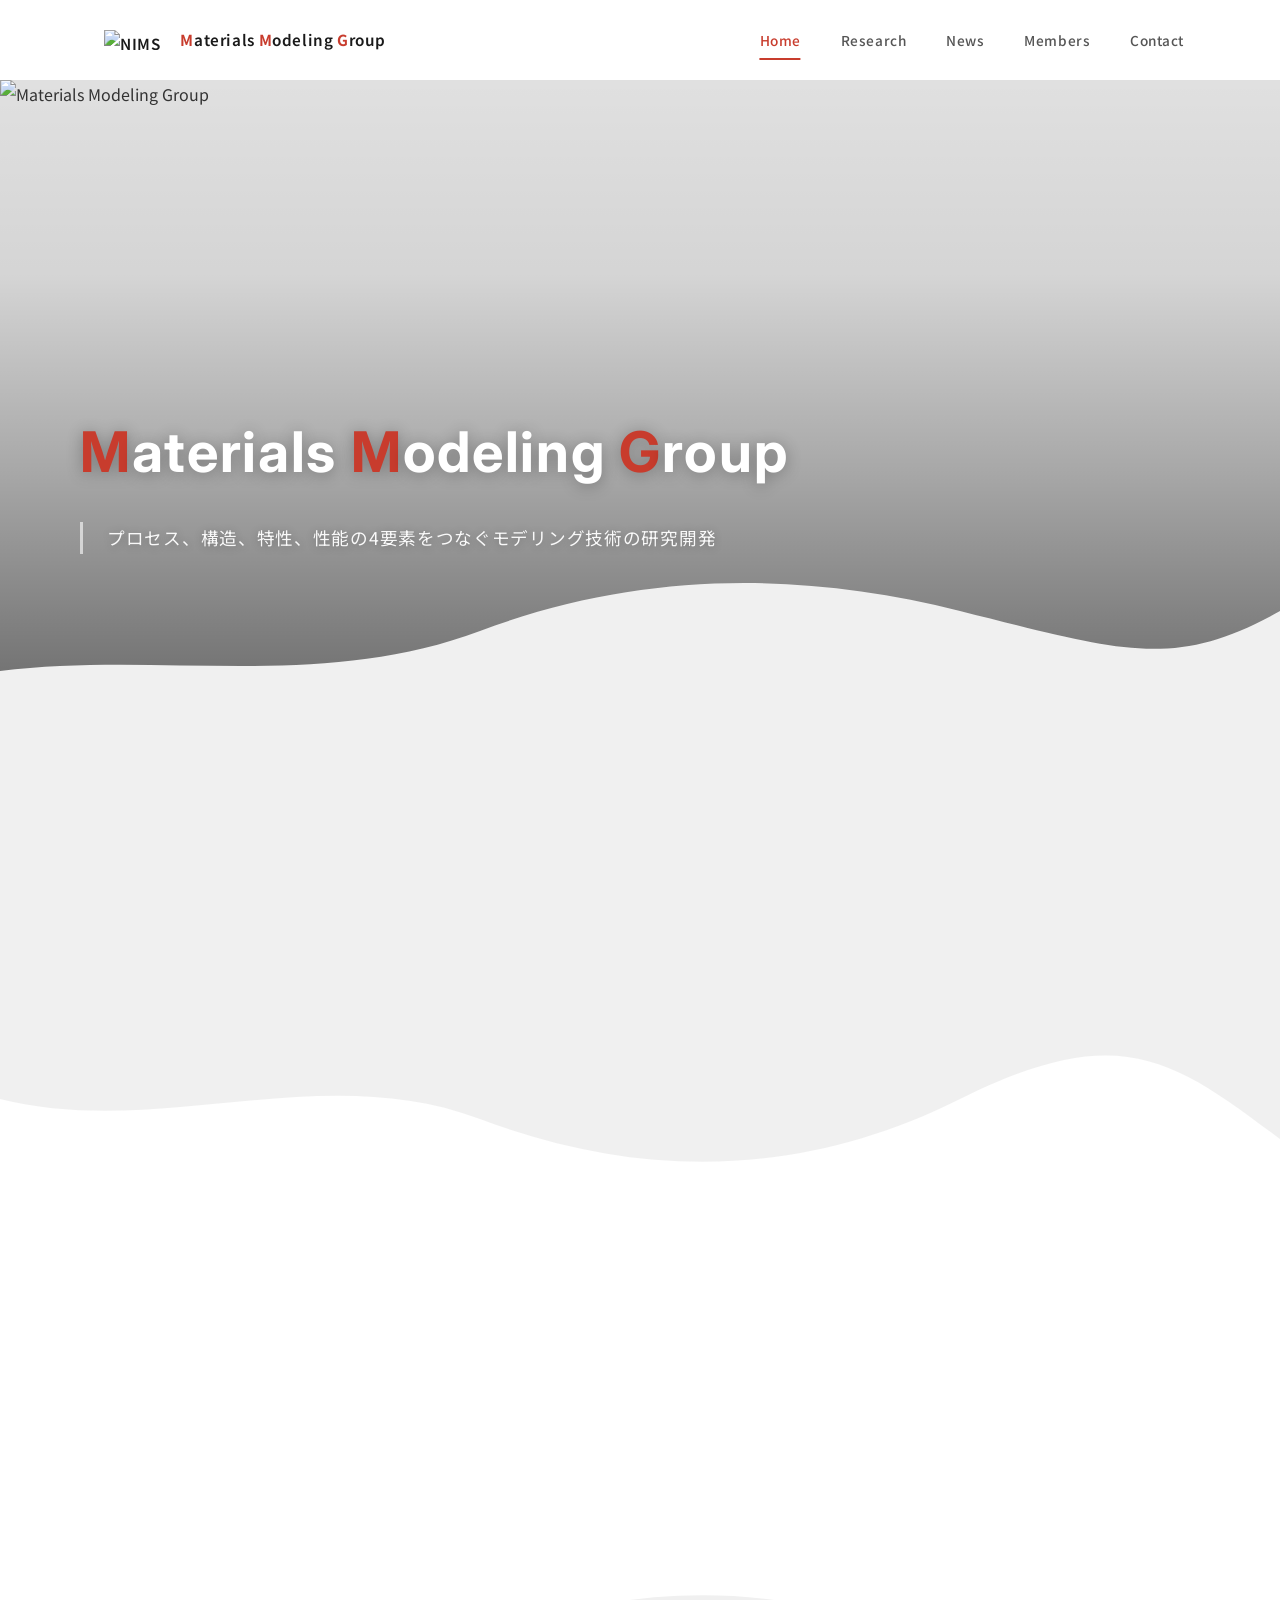
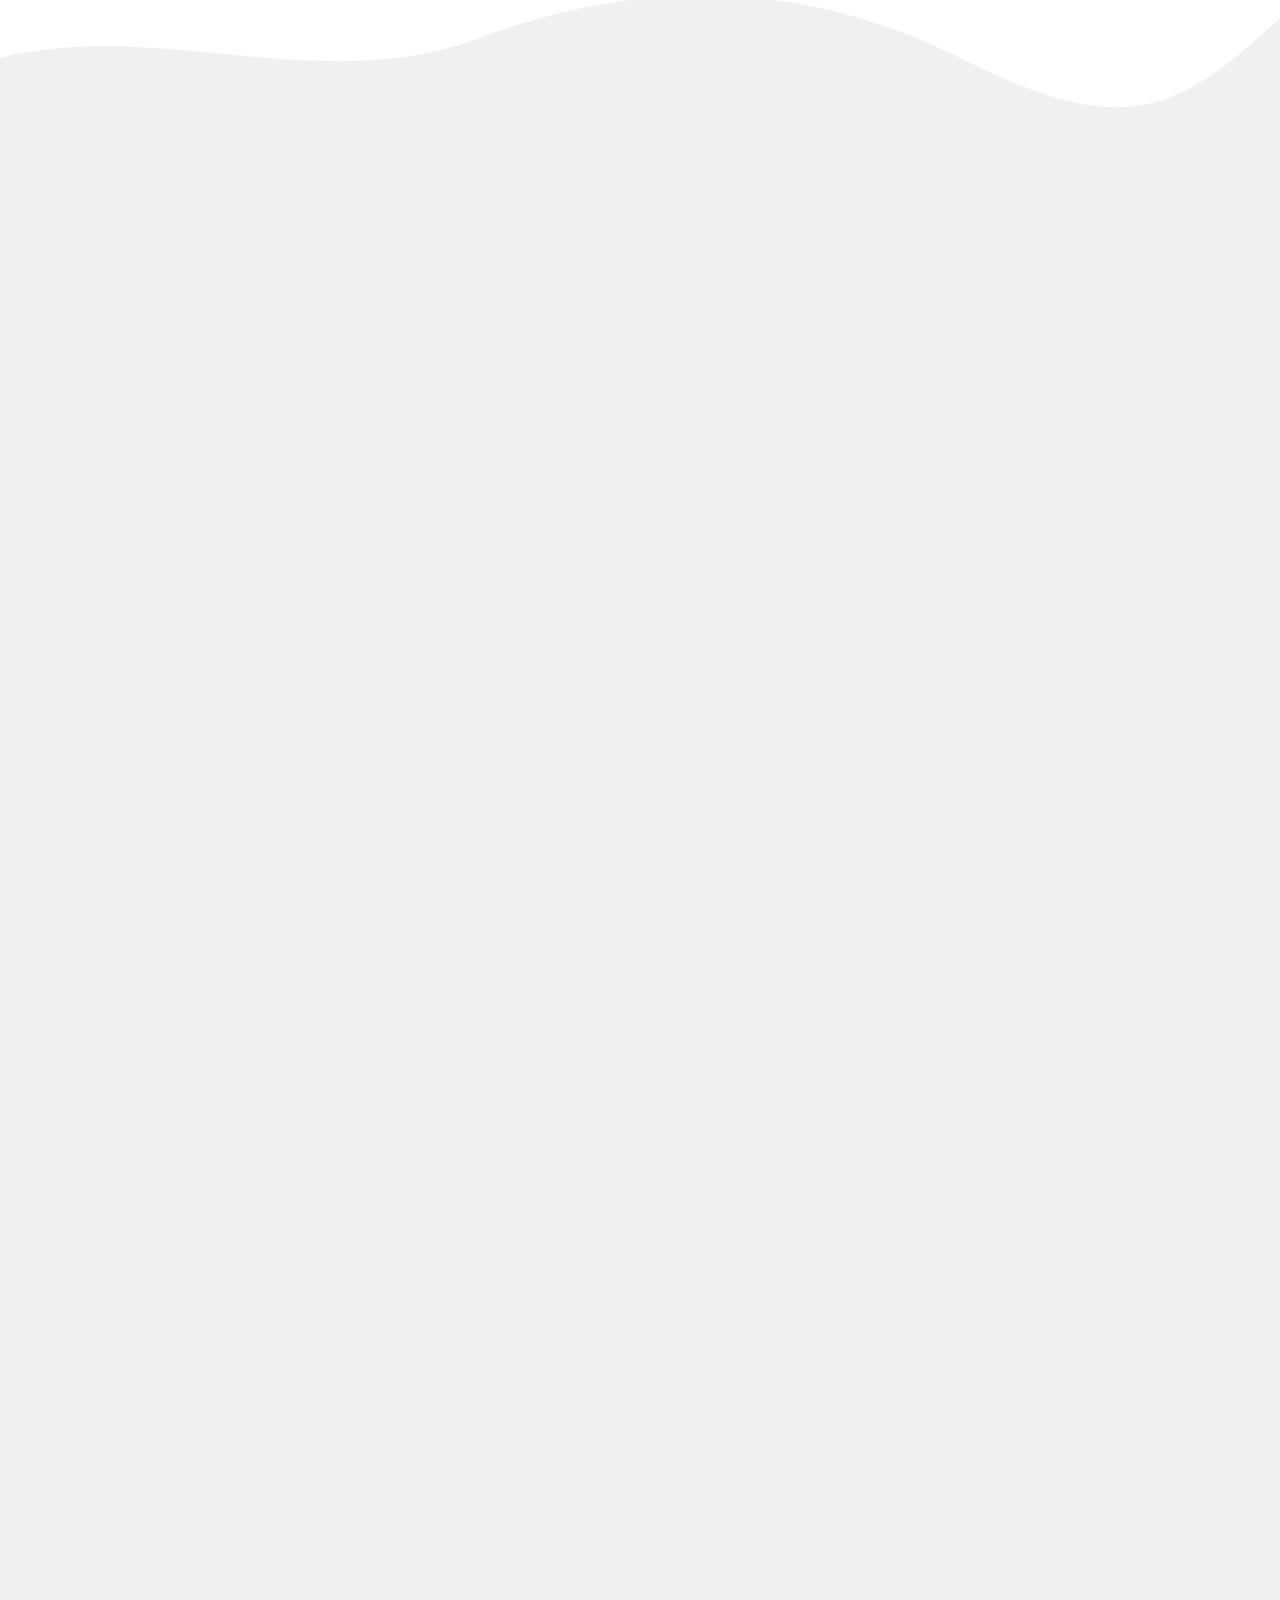
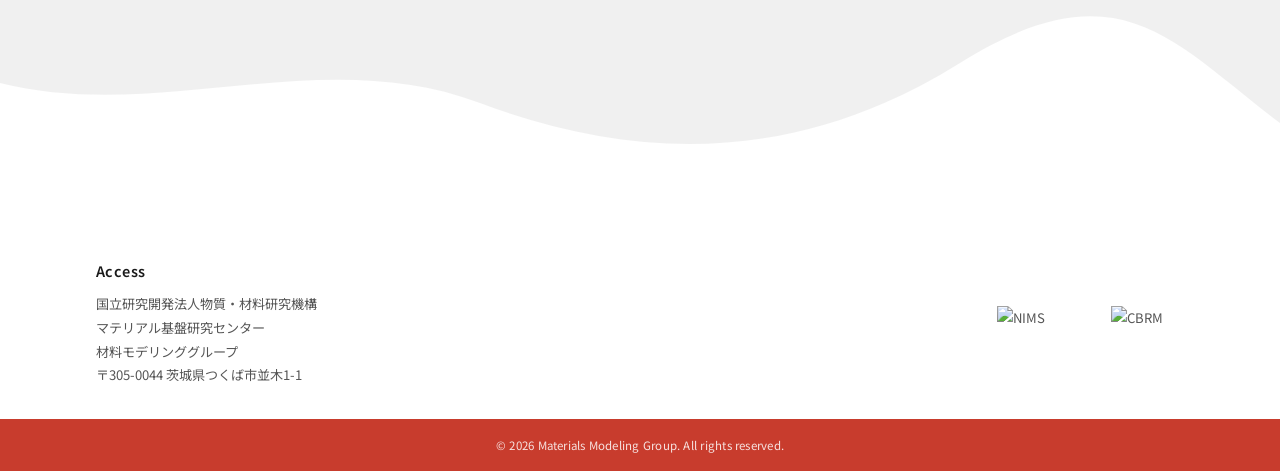
==== index.html @ 115c40fd "Researchページ追加、Membersページ再構成、デザイン改修 - research.html: TOPページの紹介文を掲載したResearchページを新規作成 - 全ページのナビゲーションにR" ====
<!DOCTYPE html>
<html lang="ja">
<head>
  <meta charset="UTF-8">
  <meta name="viewport" content="width=device-width, initial-scale=1.0">
  <title>Materials Modeling Group</title>
  <link rel="stylesheet" href="css/style.css">
</head>
<body>
  <header class="navbar">
    <div class="navbar-inner">
      <a href="index.html" class="navbar-brand">
        <img src="images/logo_nims_ja_en.png" alt="NIMS">
        <span class="navbar-brand-text"><span>M</span>aterials <span>M</span>odeling <span>G</span>roup</span>
      </a>
      <nav class="nav-links">
        <a href="index.html" class="active">Home</a>
        <a href="research.html">Research</a>
        <a href="news.html">News</a>
        <a href="members.html">Members</a>
        <a href="contact.html">Contact</a>
      </nav>
      <button class="hamburger" aria-label="Menu">
        <span></span>
        <span></span>
        <span></span>
      </button>
    </div>
  </header>

  <section class="hero">
    <div class="hero-image">
      <img src="images/mmg_top.jpg" alt="Materials Modeling Group">
      <div class="hero-overlay">
        <h1 class="hero-title"><span class="accent">M</span>aterials <span class="accent">M</span>odeling <span class="accent">G</span>roup</h1>
        <div class="hero-catchphrase">
          <p>プロセス、構造、特性、性能の4要素をつなぐモデリング技術の研究開発</p>
        </div>
      </div>
    </div>
    <div class="wave-divider wave-alt">
      <svg viewBox="0 0 1440 220" preserveAspectRatio="none" xmlns="http://www.w3.org/2000/svg">
        <path d="M0,160 C180,140 360,180 540,120 S900,60 1080,100 S1320,160 1440,100 L1440,220 L0,220 Z"/>
      </svg>
    </div>
  </section>

  <section class="section section-alt">
    <div class="container">
      <div class="intro-section fade-in-up">
        <div class="intro-text">
          <p>私たち材料モデリンググループでは、材料工学の4要素をつなぐモデリング技術を研究します。モデリング技術によって、実験を計算に置き換え、プロセスから構造、特性を経て、性能を予測する順問題の解析を高速化していきます。そして、順方向の解析手法を確立できれば、AIによる最適化アルゴリズムと組み合わせて、ほしい性能から最適な材料・プロセスをデザインする逆問題を解くことができるようになります。</p>
          <p>このような計算機上での材料設計は、「マテリアルズインテグレーション」というコンセプトで提案され、内閣府SIP「革新的構造材料」・「マテリアル革命」においてMIntというシステムに具現化しています。我々は、マテリアルズインテグレーションのコンセプトを基盤として、さまざまな材料課題において、モデリングによる順問題の解析、逆問題による新しい材料・プロセスの提案を行っていきます。</p>
        </div>
      </div>
    </div>
    <div class="wave-divider-bottom">
      <svg viewBox="0 0 1440 220" preserveAspectRatio="none" xmlns="http://www.w3.org/2000/svg">
        <path d="M0,80 C180,120 360,40 540,100 S900,160 1080,80 S1320,40 1440,120 L1440,220 L0,220 Z" fill="#fff"/>
      </svg>
    </div>
  </section>

  <section class="section section-white">
    <div class="container">
      <div class="section-header fade-in-up">
        <h2>News</h2>
        <a href="news.html" class="more-link">View All →</a>
      </div>
      <div class="news-timeline fade-in-up">
        <div class="news-timeline-item">
          <span class="date">2025-08-05</span>
          <span class="news-title">日本経済新聞に桂ゆかり主任研究員の研究が掲載されました</span>
        </div>
        <div class="news-timeline-item">
          <span class="date">2025-08-01</span>
          <span class="news-title">グループホームページをリニューアルしました</span>
        </div>
        <div class="news-timeline-item">
          <span class="date">2025-04-25</span>
          <span class="news-title">渡邊育夢主幹研究員がScience Direct「Most prolific reviewers」に選出</span>
        </div>
      </div>
    </div>
    <div class="wave-divider-bottom">
      <svg viewBox="0 0 1440 220" preserveAspectRatio="none" xmlns="http://www.w3.org/2000/svg">
        <path d="M0,120 C180,80 360,160 540,100 S900,40 1080,120 S1320,180 1440,80 L1440,220 L0,220 Z" fill="#f0f0f0"/>
      </svg>
    </div>
  </section>

  <section class="section section-alt">
    <div class="container">
      <div class="section-header fade-in-up">
        <h2>Researchers</h2>
        <a href="members.html" class="more-link">View All →</a>
      </div>
      <div class="top-member-leader fade-in-up">
        <div class="top-member-card">
          <img class="top-member-photo" src="images/出村雅彦.jpg" alt="出村 雅彦">
          <div class="top-member-body">
            <h3 class="top-member-name">出村 雅彦</h3>
            <p class="top-member-title">Group Leader</p>
            <p class="top-member-email"><a href="mailto:DEMURA.Masahiko@nims.go.jp">DEMURA.Masahiko@nims.go.jp</a></p>
            <p class="top-member-research">マテリアルズインテグレーションによる材料研究DX</p>
            <a href="https://samurai.nims.go.jp/profiles/demura_masahiko" class="personal-page-btn" target="_blank">SAMURAI</a>
          </div>
        </div>
      </div>
      <div class="top-member-grid fade-in-up">
        <div class="top-member-card">
          <img class="top-member-photo" src="images/石井真史.jpg" alt="石井 真史">
          <div class="top-member-body">
            <h3 class="top-member-name">石井 真史</h3>
            <p class="top-member-title">Chief Researcher</p>
            <p class="top-member-email"><a href="mailto:ISHII.Masashi@nims.go.jp">ISHII.Masashi@nims.go.jp</a></p>
            <p class="top-member-research">材料知識基盤の構築</p>
            <a href="https://samurai.nims.go.jp/profiles/ishii_masashi" class="personal-page-btn" target="_blank">SAMURAI</a>
          </div>
        </div>
        <div class="top-member-card">
          <img class="top-member-photo" src="images/戸田佳明.jpg" alt="戸田 佳明">
          <div class="top-member-body">
            <h3 class="top-member-name">戸田 佳明</h3>
            <p class="top-member-title">Principal Researcher</p>
            <p class="top-member-email"><a href="mailto:TODA.Yoshiaki@nims.go.jp">TODA.Yoshiaki@nims.go.jp</a></p>
            <p class="top-member-research">超臨界地熱発電用耐熱材料の評価と開発</p>
            <a href="https://samurai.nims.go.jp/profiles/toda_yoshiaki" class="personal-page-btn" target="_blank">SAMURAI</a>
          </div>
        </div>
        <div class="top-member-card">
          <img class="top-member-photo" src="images/渡邊育夢.jpg" alt="渡邊 育夢">
          <div class="top-member-body">
            <h3 class="top-member-name">渡邊 育夢</h3>
            <p class="top-member-title">Principal Researcher</p>
            <p class="top-member-email"><a href="mailto:WATANABE.Ikumu@nims.go.jp">WATANABE.Ikumu@nims.go.jp</a></p>
            <p class="top-member-research">計算機を活用した材料研究・開発</p>
            <a href="https://samurai.nims.go.jp/profiles/watanabe_ikumu" class="personal-page-btn" target="_blank">SAMURAI</a>
          </div>
        </div>
      </div>
      <div class="top-member-grid fade-in-up">
        <div class="top-member-card">
          <img class="top-member-photo" src="images/伊藤海太.jpg" alt="伊藤 海太">
          <div class="top-member-body">
            <h3 class="top-member-name">伊藤 海太</h3>
            <p class="top-member-title">Senior Researcher</p>
            <p class="top-member-email"><a href="mailto:ITO.Kaita@nims.go.jp">ITO.Kaita@nims.go.jp</a></p>
            <p class="top-member-research">AE法による材料製造加工のインプロセスモニタリング</p>
            <a href="https://samurai.nims.go.jp/profiles/ito_kaita" class="personal-page-btn" target="_blank">SAMURAI</a>
          </div>
        </div>
        <div class="top-member-card">
          <img class="top-member-photo" src="images/桂ゆかり.jpg" alt="桂 ゆかり">
          <div class="top-member-body">
            <h3 class="top-member-name">桂 ゆかり</h3>
            <p class="top-member-title">Senior Researcher</p>
            <p class="top-member-email"><a href="mailto:KATSURA.Yukari@nims.go.jp">KATSURA.Yukari@nims.go.jp</a></p>
            <p class="top-member-research">大規模データベースStarrydataで材料科学の世界を俯瞰</p>
            <div class="top-member-buttons">
              <a href="https://samurai.nims.go.jp/profiles/katsura_yukari" class="personal-page-btn" target="_blank">SAMURAI</a>
              <a href="#" class="personal-page-btn" target="_blank">Personal Page</a>
            </div>
          </div>
        </div>
        <div class="top-member-card">
          <img class="top-member-photo" src="images/柿沼洋.jpg" alt="柿沼 洋">
          <div class="top-member-body">
            <h3 class="top-member-name">柿沼 洋</h3>
            <p class="top-member-title">Invited Researcher</p>
            <p class="top-member-email"><a href="mailto:KAKINUMA.Hiroshi@nims.go.jp">KAKINUMA.Hiroshi@nims.go.jp</a></p>
            <p class="top-member-research"></p>
            <a href="https://samurai.nims.go.jp/profiles/kakinuma_hiroshi" class="personal-page-btn" target="_blank">SAMURAI</a>
          </div>
        </div>
      </div>
    </div>
    <div class="wave-divider-bottom">
      <svg viewBox="0 0 1440 220" preserveAspectRatio="none" xmlns="http://www.w3.org/2000/svg">
        <path d="M0,100 C180,140 360,60 540,120 S900,180 1080,80 S1320,60 1440,140 L1440,220 L0,220 Z" fill="#fff"/>
      </svg>
    </div>
  </section>

  <footer class="footer">
    <div class="footer-inner">
      <div class="footer-content">
        <div class="footer-access">
          <p class="footer-access-title">Access</p>
          <p>国立研究開発法人物質・材料研究機構</p>
          <p>マテリアル基盤研究センター</p>
          <p>材料モデリンググループ</p>
          <p>〒305-0044 茨城県つくば市並木1-1</p>
        </div>
        <div class="footer-logos">
          <img src="images/logo_nims_ja_en.png" alt="NIMS">
          <img src="images/cbrm_logo.png" alt="CBRM">
        </div>
      </div>
    </div>
    <div class="footer-bottom">
      <p class="footer-copy">&copy; 2026 Materials Modeling Group. All rights reserved.</p>
    </div>
  </footer>

  <script src="js/main.js"></script>
</body>
</html>
---- css/style.css ----
/* ========================================
   Materials Modeling Group
   Black / White / Gray / Vermillion / Dark Yellow-Green
   ======================================== */

/* Google Fonts */
@import url('https://fonts.googleapis.com/css2?family=Inter:wght@300;400;500;600;700&family=Noto+Sans+JP:wght@300;400;500;600;700&display=swap');

/* Reset & Base */
* {
  box-sizing: border-box;
  margin: 0;
  padding: 0;
}

html {
  font-size: 16px;
  scroll-behavior: smooth;
  background-color: #e8e8e8;
}

body {
  font-family: 'Noto Sans JP', 'Inter', sans-serif;
  line-height: 1.8;
  color: #333;
  background-color: #fff;
  min-height: 100vh;
  font-weight: 400;
  max-width: 1600px;
  margin: 0 auto;
  box-shadow: 0 0 20px rgba(0,0,0,0.08);
}

a {
  color: #c83c2d;
  text-decoration: none;
  transition: color 0.3s ease;
}

a:hover {
  color: #a02e22;
}

ul {
  list-style: none;
}

img {
  max-width: 100%;
  height: auto;
}

/* ========================================
   Top Navbar
   ======================================== */
.navbar {
  position: fixed;
  top: 0;
  left: 50%;
  transform: translateX(-50%);
  width: 100%;
  max-width: 1600px;
  z-index: 1000;
  background-color: #fff;
  transition: box-shadow 0.4s ease;
  height: 80px;
}

.navbar.scrolled {
  box-shadow: 0 2px 16px rgba(0, 0, 0, 0.1);
}

.navbar-inner {
  width: 85%;
  max-width: 1200px;
  margin: 0 auto;
  display: flex;
  align-items: center;
  justify-content: space-between;
  height: 100%;
}

.navbar-brand {
  display: flex;
  align-items: center;
  gap: 0.75rem;
  text-decoration: none;
  color: #1a1a1a;
  font-weight: 600;
  font-size: 0.95rem;
  letter-spacing: 0.04em;
}

.navbar-brand:hover {
  color: #1a1a1a;
}

.navbar-brand img {
  height: 36px;
  width: auto;
  /* NIMS logo guideline: 保護エリア = 短辺(height) x 20% = 7.2px min */
  padding: 8px;
}

.navbar-brand-text span {
  color: #c83c2d;
  font-weight: 700;
}

.nav-links {
  display: flex;
  align-items: center;
  gap: 2.5rem;
}

.nav-links a {
  color: #555;
  text-decoration: none;
  font-size: 0.85rem;
  font-weight: 500;
  padding: 0.5rem 0;
  position: relative;
  transition: color 0.3s ease;
  letter-spacing: 0.04em;
}

.nav-links a::after {
  content: '';
  position: absolute;
  bottom: 0;
  left: 50%;
  transform: translateX(-50%);
  width: 0;
  height: 2px;
  background-color: #c83c2d;
  transition: width 0.3s ease;
}

.nav-links a:hover {
  color: #c83c2d;
  text-decoration: none;
}

.nav-links a:hover::after {
  width: 100%;
}

.nav-links a.active {
  color: #c83c2d;
}

.nav-links a.active::after {
  width: 100%;
}

/* Hamburger Menu */
.hamburger {
  display: none;
  flex-direction: column;
  justify-content: center;
  gap: 6px;
  width: 28px;
  height: 28px;
  cursor: pointer;
  background: none;
  border: none;
  padding: 0;
  z-index: 1001;
}

.hamburger span {
  display: block;
  width: 100%;
  height: 1.5px;
  background-color: #1a1a1a;
  transition: all 0.3s ease;
}

.hamburger.active span:nth-child(1) {
  transform: translateY(7.5px) rotate(45deg);
}

.hamburger.active span:nth-child(2) {
  opacity: 0;
}

.hamburger.active span:nth-child(3) {
  transform: translateY(-7.5px) rotate(-45deg);
}

/* ========================================
   Hero Section
   ======================================== */
.hero {
  width: 100%;
  margin-top: 80px;
  position: relative;
}

.hero-image {
  width: 100%;
  position: relative;
  height: 75vh;
  max-height: 650px;
  min-height: 420px;
  background-color: #e0e0e0;
  overflow: hidden;
}

.hero-image > img {
  width: 100%;
  height: 100%;
  object-fit: cover;
  display: block;
}

.hero-overlay {
  position: absolute;
  top: 0;
  left: 0;
  right: 0;
  bottom: 0;
  display: flex;
  flex-direction: column;
  justify-content: flex-end;
  background: linear-gradient(
    to top,
    rgba(0, 0, 0, 0.55) 0%,
    rgba(0, 0, 0, 0.25) 40%,
    rgba(0, 0, 0, 0.05) 70%,
    transparent 100%
  );
  pointer-events: none;
  padding: 4rem 5rem 11rem;
}

.hero-title {
  color: #fff;
  font-family: 'Inter', 'Noto Sans JP', sans-serif;
  font-size: 3.5rem;
  font-weight: 700;
  letter-spacing: 0.03em;
  text-shadow: 0 2px 16px rgba(0, 0, 0, 0.3);
  margin-bottom: 1.25rem;
}

.hero-title .accent {
  color: #c83c2d;
}

.hero-catchphrase {
  border-left: 3px solid rgba(255, 255, 255, 0.6);
  padding-left: 1.5rem;
}

.hero-catchphrase p {
  color: rgba(255, 255, 255, 0.95);
  font-size: 1.1rem;
  font-weight: 400;
  text-shadow: 0 1px 8px rgba(0, 0, 0, 0.25);
  line-height: 1.8;
  letter-spacing: 0.04em;
}

/* Hero wave — overlaps onto the hero */
.hero .wave-divider {
  position: absolute;
  bottom: -1px;
  left: 0;
  right: 0;
  z-index: 2;
  line-height: 0;
}

/* ========================================
   Container
   ======================================== */
.container {
  width: 90%;
  max-width: 1300px;
  margin: 0 auto;
}

/* ========================================
   Sections
   ======================================== */
.section {
  padding: 1.5rem 0 14rem;
  position: relative;
  overflow: hidden;
}

.section-alt {
  background-color: #f0f0f0;
}

.section-accent {
  background-color: #c83c2d;
}

.section-accent .section-header h2 {
  color: #fff;
}

.section-accent .section-header h2::after {
  background-color: #fff;
}

.section-accent .more-link {
  color: rgba(255,255,255,0.85);
}

.section-accent .more-link:hover {
  color: #fff;
}

.section-white {
  background-color: #fff;
}

.section-header {
  display: flex;
  justify-content: space-between;
  align-items: flex-end;
  margin-bottom: 2.5rem;
}

.section-header h2 {
  color: #1a1a1a;
  font-size: 1.6rem;
  font-weight: 600;
  position: relative;
  padding-bottom: 0.75rem;
  letter-spacing: 0.03em;
}

.section-header h2::after {
  content: '';
  position: absolute;
  bottom: 0;
  left: 0;
  width: 32px;
  height: 3px;
  background-color: #c83c2d;
}

.more-link {
  color: #c83c2d;
  font-size: 0.85rem;
  font-weight: 500;
  transition: opacity 0.3s ease;
  display: inline-flex;
  align-items: center;
  gap: 0.3rem;
  letter-spacing: 0.02em;
}

.more-link:hover {
  opacity: 0.7;
}

/* ========================================
   Wave Dividers — large dramatic curves
   ======================================== */
.wave-divider {
  position: relative;
  width: 100%;
  overflow: hidden;
  line-height: 0;
  background-color: transparent;
}

.wave-divider svg {
  display: block;
  width: 100%;
  height: 220px;
}

.wave-divider.wave-alt svg path {
  fill: #f0f0f0;
}

.wave-divider.wave-white svg path {
  fill: #fff;
}

/* Section bottom waves */
.section .wave-divider-bottom {
  position: absolute;
  bottom: -1px;
  left: 0;
  right: 0;
  z-index: 2;
  line-height: 0;
}

.section .wave-divider-bottom svg {
  display: block;
  width: 100%;
  height: 220px;
}

/* Footer top wave */
.footer-wave {
  position: relative;
  width: 100%;
  overflow: hidden;
  line-height: 0;
  margin-bottom: -1px;
  background-color: #fff;
}

.footer-wave svg {
  display: block;
  width: 100%;
  height: 220px;
}

.footer-wave svg path {
  fill: #c83c2d;
}

/* ========================================
   Intro Section
   ======================================== */
.intro-section {
  max-width: min(860px, 100%);
  margin: 0 auto;
}

.intro-keywords {
  display: grid;
  grid-template-columns: repeat(4, 1fr);
  gap: 1.25rem;
  margin-bottom: 3rem;
}

.keyword-card {
  background-color: #fff;
  border-radius: 4px;
  padding: 2rem 1rem;
  text-align: center;
  box-shadow: 0 2px 12px rgba(0, 0, 0, 0.06);
  transition: transform 0.4s ease, box-shadow 0.4s ease;
  border: 1px solid #e0e0e0;
}

.section-alt .keyword-card {
  background-color: #fff;
}

.section-white .keyword-card {
  background-color: #f0f0f0;
  border-color: transparent;
}

.keyword-card:hover {
  transform: translateY(-6px);
  box-shadow: 0 12px 32px rgba(0, 0, 0, 0.1);
}

.keyword-icon {
  font-size: 1.75rem;
  margin-bottom: 0.75rem;
  display: block;
  color: #4a7a2e;
}

.keyword-card h3 {
  font-size: 0.9rem;
  font-weight: 600;
  color: #1a1a1a;
  letter-spacing: 0.04em;
}

.intro-text {
  line-height: 2;
  text-align: left;
}

.intro-text p {
  margin-bottom: 1.5rem;
  color: #555;
  font-size: 0.92rem;
}

.intro-text p:last-child {
  margin-bottom: 0;
}

/* ========================================
   News - Timeline Style
   ======================================== */
.news-timeline {
  padding-left: 0.5rem;
}

.news-timeline-item {
  display: flex;
  align-items: flex-start;
  gap: 1.5rem;
  padding: 1rem 0;
  border-bottom: 1px solid #ddd;
  position: relative;
  padding-left: 1.5rem;
  transition: background-color 0.3s ease;
}

.news-timeline-item::before {
  content: '';
  position: absolute;
  left: 0;
  top: 50%;
  transform: translateY(-50%);
  width: 6px;
  height: 6px;
  background-color: #c83c2d;
  border-radius: 50%;
}

.news-timeline-item:last-child {
  border-bottom: none;
}

.news-timeline-item:hover {
  background-color: #f5f5f5;
}

.news-timeline-item .date {
  color: #999;
  font-size: 0.82rem;
  min-width: 100px;
  font-weight: 400;
}

.news-timeline-item .news-title {
  color: #333;
  font-size: 0.92rem;
  line-height: 1.7;
}

.news-timeline-item:hover .news-title {
  color: #c83c2d;
}

/* ========================================
   Top Page Members - square photos, cards
   ======================================== */
.top-member-leader {
  display: grid;
  grid-template-columns: repeat(3, 1fr);
  gap: 2rem;
  margin-bottom: 2rem;
}

.top-member-grid {
  display: grid;
  grid-template-columns: repeat(3, 1fr);
  gap: 2rem;
  margin-bottom: 2rem;
}

.top-member-grid:last-child {
  margin-bottom: 0;
}

.top-member-card {
  background-color: #fff;
  border-radius: 4px;
  box-shadow: 0 2px 12px rgba(0, 0, 0, 0.06);
  overflow: hidden;
  transition: transform 0.4s ease, box-shadow 0.4s ease;
  display: flex;
  flex-direction: column;
  align-items: center;
  padding: 2.5rem 1.5rem 1.5rem;
  text-align: center;
  border: 1px solid #e0e0e0;
}

.section-alt .top-member-card {
  background-color: #fff;
}

.top-member-card:hover {
  transform: translateY(-6px);
  box-shadow: 0 16px 40px rgba(0, 0, 0, 0.1);
}

.top-member-photo {
  width: 120px;
  height: 160px;
  border-radius: 4px;
  object-fit: cover;
  object-position: top;
  display: block;
  border: 2px solid #e0e0e0;
  margin-bottom: 1.25rem;
  transition: border-color 0.4s ease;
}

.top-member-card:hover .top-member-photo {
  border-color: #4a7a2e;
}

.top-member-body {
  display: flex;
  flex-direction: column;
  align-items: center;
  flex: 1;
  width: 100%;
}

.top-member-name {
  font-size: 1rem;
  font-weight: 600;
  color: #1a1a1a;
  margin-bottom: 0.25rem;
}

.top-member-title {
  font-size: 0.75rem;
  color: #999;
  margin-bottom: 0.5rem;
  font-weight: 400;
  letter-spacing: 0.03em;
}

.top-member-email {
  font-size: 0.72rem;
  color: #888;
  margin-bottom: 0.5rem;
}

.top-member-research {
  font-size: 0.82rem;
  color: #555;
  line-height: 1.6;
  margin-bottom: 0.75rem;
  flex: 1;
}

.top-member-buttons {
  display: flex;
  gap: 0.5rem;
  justify-content: center;
}

.personal-page-btn {
  display: inline-block;
  background-color: transparent;
  color: #4a7a2e;
  padding: 0.35rem 1.2rem;
  border-radius: 2px;
  font-size: 0.75rem;
  font-weight: 500;
  text-decoration: none;
  transition: all 0.3s ease;
  border: 1px solid #4a7a2e;
}

.personal-page-btn:hover {
  background-color: #4a7a2e;
  color: #fff;
  text-decoration: none;
}

/* ========================================
   Page Header (subpages)
   ======================================== */
.page-header {
  padding-top: calc(80px + 3.5rem);
  padding-bottom: 2.5rem;
}

.page-header h1 {
  color: #1a1a1a;
  font-size: 1.8rem;
  font-weight: 600;
  margin-bottom: 0.5rem;
  position: relative;
  padding-bottom: 0.75rem;
  letter-spacing: 0.03em;
}

.page-header h1::after {
  content: '';
  position: absolute;
  bottom: 0;
  left: 0;
  width: 40px;
  height: 3px;
  background-color: #c83c2d;
}

.page-header p {
  color: #888;
  font-size: 0.9rem;
  margin-top: 0.75rem;
  font-weight: 400;
}

/* ========================================
   News List (news.html)
   ======================================== */
.news-list {
  display: flex;
  flex-direction: column;
  gap: 1.25rem;
}

.news-card {
  background-color: #fff;
  border-radius: 4px;
  box-shadow: 0 2px 12px rgba(0, 0, 0, 0.06);
  padding: 1.75rem 2rem;
  transition: transform 0.3s ease, box-shadow 0.3s ease;
  border: 1px solid #e0e0e0;
}

.news-card:hover {
  transform: translateY(-3px);
  box-shadow: 0 12px 32px rgba(0, 0, 0, 0.1);
}

.news-header {
  display: flex;
  justify-content: space-between;
  align-items: center;
  margin-bottom: 0.5rem;
}

.news-card h2 {
  color: #1a1a1a;
  font-size: 1.05rem;
  font-weight: 600;
  margin: 0.5rem 0;
  line-height: 1.6;
}

.category {
  display: inline-block;
  background-color: #c83c2d;
  color: white;
  padding: 0.2rem 0.85rem;
  border-radius: 2px;
  font-size: 0.7rem;
  font-weight: 500;
  letter-spacing: 0.03em;
}

.date {
  color: #999;
  font-size: 0.82rem;
  font-weight: 400;
}

.preview {
  color: #666;
  font-size: 0.88rem;
  line-height: 1.7;
  margin-top: 0.5rem;
}

/* ========================================
   Members Page (members.html)
   ======================================== */
.member-section {
  margin-bottom: 3rem;
}

.member-section-title {
  color: #1a1a1a;
  font-size: 1.05rem;
  font-weight: 600;
  padding-bottom: 0.6rem;
  border-bottom: 1px solid #ddd;
  margin-bottom: 1.5rem;
  position: relative;
  letter-spacing: 0.03em;
}

.member-section-title::before {
  content: '';
  position: absolute;
  bottom: -1px;
  left: 0;
  width: 28px;
  height: 3px;
  background-color: #c83c2d;
}

.member-list {
  display: flex;
  flex-direction: column;
  gap: 1.5rem;
}

.member-entry {
  display: flex;
  gap: 2rem;
  padding: 1.75rem;
  background-color: #fff;
  border-radius: 4px;
  box-shadow: 0 2px 12px rgba(0, 0, 0, 0.04);
  transition: box-shadow 0.4s ease;
  border: 1px solid #e0e0e0;
}

.member-entry:hover {
  box-shadow: 0 8px 28px rgba(0, 0, 0, 0.08);
}

.member-photo {
  width: 120px;
  height: 160px;
  object-fit: cover;
  object-position: top;
  border-radius: 4px;
  flex-shrink: 0;
  transition: transform 0.4s ease;
}

.member-entry:hover .member-photo {
  transform: scale(1.02);
}

.member-info {
  flex: 1;
}

.member-name {
  color: #1a1a1a;
  font-size: 1rem;
  font-weight: 600;
  margin-bottom: 0.3rem;
}

.member-info .email {
  color: #888;
  font-size: 0.85rem;
  margin-bottom: 0.5rem;
}

.member-info .samurai-btn {
  display: inline-block;
  background-color: transparent;
  color: #4a7a2e;
  padding: 0.3rem 1.2rem;
  border-radius: 2px;
  font-size: 0.75rem;
  font-weight: 500;
  text-decoration: none;
  margin-bottom: 0.75rem;
  margin-right: 0.5rem;
  transition: all 0.3s ease;
  border: 1px solid #4a7a2e;
}

.member-info .samurai-btn:hover {
  background-color: #4a7a2e;
  color: #fff;
  text-decoration: none;
}

.member-info .personal-page-btn {
  margin-bottom: 0.75rem;
}

.member-info .research-title {
  color: #333;
  font-size: 0.9rem;
  font-weight: 500;
  margin-bottom: 0.25rem;
}

.member-info .keywords {
  color: #999;
  font-size: 0.78rem;
  line-height: 1.6;
}

/* Compact Member Grid */
.compact-member-grid {
  display: grid;
  grid-template-columns: repeat(4, 1fr);
  gap: 1.5rem;
}

.compact-member-item {
  text-align: center;
  background-color: #fff;
  border-radius: 4px;
  padding: 1.75rem 1rem;
  box-shadow: 0 2px 12px rgba(0, 0, 0, 0.04);
  transition: transform 0.4s ease, box-shadow 0.4s ease;
  border: 1px solid #e0e0e0;
}

.compact-member-item:hover {
  transform: translateY(-5px);
  box-shadow: 0 12px 32px rgba(0, 0, 0, 0.1);
}

.compact-member-photo {
  width: 90px;
  height: 110px;
  border-radius: 4px;
  object-fit: cover;
  object-position: top;
  border: 2px solid #e0e0e0;
  display: block;
  margin: 0 auto 0.75rem;
  transition: border-color 0.4s ease;
}

.compact-member-item:hover .compact-member-photo {
  border-color: #4a7a2e;
}

.compact-member-name {
  font-size: 0.85rem;
  font-weight: 600;
  color: #1a1a1a;
  line-height: 1.4;
}

.compact-member-name span {
  font-size: 0.75rem;
  font-weight: 400;
  color: #999;
}

.inline-title-grid {
  display: grid;
  grid-template-columns: repeat(4, 1fr);
  gap: 1.5rem;
}

.inline-title-span2 {
  grid-column: span 2;
}

.member-grid-2col {
  display: grid;
  grid-template-columns: repeat(2, 1fr);
  gap: 1.5rem;
}

.member-title-label {
  font-size: 0.78rem;
  color: #999;
  font-weight: 400;
  letter-spacing: 0.03em;
  margin-bottom: 0.4rem;
}

.member-subsection-title {
  font-size: 0.95rem;
  font-weight: 600;
  color: #1a1a1a;
  margin-top: 2rem;
  margin-bottom: 0.75rem;
  padding-left: 0.5rem;
  border-left: 3px solid #c83c2d;
}

.member-bullet-list {
  list-style: disc;
  padding-left: 1.5rem;
  margin-top: 0.75rem;
  line-height: 2.2;
  color: #555;
  font-size: 0.88rem;
}

/* ========================================
   Members2 - Researcher Block
   ======================================== */
.researcher-block {
  margin-bottom: 3.5rem;
  border-left: 3px solid #c83c2d;
  padding-left: 1.5rem;
}

.researcher-lead {
  display: flex;
  gap: 1.5rem;
  margin-bottom: 0.75rem;
}

.researcher-lead-photo {
  width: 120px;
  height: 155px;
  object-fit: cover;
  object-position: top;
  border-radius: 4px;
  border: 2px solid #e0e0e0;
  flex-shrink: 0;
  transition: border-color 0.4s ease;
}

.researcher-block:hover .researcher-lead-photo {
  border-color: #4a7a2e;
}

.researcher-lead-info {
  flex: 1;
}

.researcher-lead-name {
  font-size: 1.1rem;
  font-weight: 600;
  color: #1a1a1a;
  margin-bottom: 0.15rem;
}

.researcher-lead-title {
  font-size: 0.82rem;
  color: #999;
  margin-bottom: 0.4rem;
  font-weight: 400;
  letter-spacing: 0.03em;
}

.researcher-lead-email {
  font-size: 0.85rem;
  color: #888;
  margin-bottom: 0.3rem;
}

.researcher-lead-info .samurai-btn {
  display: inline-block;
  background-color: transparent;
  color: #4a7a2e;
  padding: 0.3rem 1.2rem;
  border-radius: 2px;
  font-size: 0.75rem;
  font-weight: 500;
  text-decoration: none;
  margin-bottom: 0.75rem;
  margin-right: 0.5rem;
  transition: all 0.3s ease;
  border: 1px solid #4a7a2e;
}

.researcher-lead-info .samurai-btn:hover {
  background-color: #4a7a2e;
  color: #fff;
  text-decoration: none;
}

.researcher-lead-info .personal-page-btn {
  margin-bottom: 0.75rem;
}

.researcher-lead-research {
  font-size: 0.9rem;
  font-weight: 500;
  color: #333;
  margin-bottom: 0.15rem;
}

.researcher-lead-keywords {
  font-size: 0.78rem;
  color: #999;
  line-height: 1.6;
}

.team-members {
  display: grid;
  grid-template-columns: repeat(3, 1fr);
  gap: 1rem;
}

.team-member-entry {
  display: flex;
  gap: 0.75rem;
  align-items: center;
  padding: 0.5rem;
  border: 1px solid #e0e0e0;
  border-radius: 4px;
  transition: box-shadow 0.3s ease;
}

.team-member-entry:hover {
  box-shadow: 0 4px 16px rgba(0, 0, 0, 0.06);
}

.team-member-photo {
  width: 80px;
  height: 100px;
  object-fit: cover;
  object-position: top;
  border-radius: 4px;
  border: 1px solid #e0e0e0;
  flex-shrink: 0;
}

.team-member-info {
  flex: 1;
}

.team-member-name {
  font-size: 0.9rem;
  font-weight: 600;
  color: #1a1a1a;
  line-height: 1.4;
}

.team-member-name span {
  font-weight: 400;
  color: #999;
}

.team-member-title {
  font-size: 0.78rem;
  color: #999;
  margin-top: 0.1rem;
}

/* ========================================
   Research Page
   ======================================== */
.research-intro {
  max-width: min(860px, 100%);
  margin: 0 auto;
  line-height: 2;
}

.research-intro p {
  margin-bottom: 1.5rem;
  color: #555;
  font-size: 0.92rem;
}

.research-intro p:last-child {
  margin-bottom: 0;
}

/* ========================================
   Contact Form
   ======================================== */
.contact-form {
  max-width: 600px;
  margin: 0 auto;
}

.form-card {
  background-color: #fff;
  padding: 2.5rem;
  border-radius: 4px;
  box-shadow: 0 2px 12px rgba(0, 0, 0, 0.06);
  border: 1px solid #e0e0e0;
}

.form-group {
  margin-bottom: 1.5rem;
}

.form-group label {
  display: block;
  margin-bottom: 0.5rem;
  color: #1a1a1a;
  font-weight: 500;
  font-size: 0.85rem;
  letter-spacing: 0.02em;
}

.form-group input,
.form-group textarea {
  width: 100%;
  padding: 0.85rem 1rem;
  border: 1px solid #ccc;
  border-radius: 2px;
  font-size: 0.92rem;
  font-family: inherit;
  transition: border-color 0.3s ease, box-shadow 0.3s ease;
  background-color: #fafafa;
}

.form-group input:focus,
.form-group textarea:focus {
  outline: none;
  border-color: #4a7a2e;
  box-shadow: 0 0 0 3px rgba(74, 122, 46, 0.12);
  background-color: #fff;
}

.form-group textarea {
  resize: vertical;
  min-height: 140px;
}

.form-group input.error,
.form-group textarea.error {
  border-color: #c83c2d;
}

.error-message {
  color: #c83c2d;
  font-size: 0.78rem;
  margin-top: 0.5rem;
}

.btn-primary {
  width: 100%;
  padding: 0.9rem;
  background-color: #c83c2d;
  color: white;
  border: none;
  border-radius: 2px;
  font-size: 0.95rem;
  font-weight: 600;
  cursor: pointer;
  transition: background-color 0.3s ease, transform 0.2s ease;
  font-family: inherit;
  letter-spacing: 0.04em;
}

.btn-primary:hover {
  background-color: #a02e22;
  transform: translateY(-1px);
}

.btn-primary:active {
  transform: translateY(0);
}

.success-message {
  text-align: center;
  padding: 3rem 2rem;
}

.success-message h2 {
  color: #4a7a2e;
  margin-bottom: 1rem;
  font-size: 1.2rem;
}

.success-message p {
  color: #888;
  margin-bottom: 2rem;
}

/* ========================================
   Modal
   ======================================== */
.modal-overlay {
  position: fixed;
  top: 0;
  left: 0;
  right: 0;
  bottom: 0;
  background-color: rgba(0, 0, 0, 0.5);
  display: flex;
  justify-content: center;
  align-items: center;
  z-index: 2000;
  padding: 1rem;
}

.modal {
  background-color: white;
  padding: 2.5rem;
  border-radius: 4px;
  max-width: 600px;
  width: 100%;
  max-height: 80vh;
  overflow-y: auto;
  position: relative;
  box-shadow: 0 24px 64px rgba(0, 0, 0, 0.2);
}

.modal-close {
  position: absolute;
  top: 1rem;
  right: 1rem;
  background: none;
  border: none;
  font-size: 1.5rem;
  cursor: pointer;
  color: #999;
  transition: color 0.3s ease;
}

.modal-close:hover {
  color: #1a1a1a;
}

.modal h2 {
  color: #1a1a1a;
  margin: 1rem 0;
}

.modal .content {
  color: #555;
  line-height: 1.8;
}

.hidden {
  display: none !important;
}

/* ========================================
   Footer - dark black
   ======================================== */
.footer {
  background-color: #fff;
  color: #555;
  padding: 3.5rem 0 0;
  font-size: 0.82rem;
}

.footer-inner {
  width: 85%;
  max-width: 1100px;
  margin: 0 auto;
}

.footer-content {
  display: flex;
  justify-content: space-between;
  align-items: flex-end;
  margin-bottom: 2rem;
}

.footer-access {
  color: #555;
  line-height: 1.8;
}

.footer-access-title {
  font-size: 0.9rem;
  font-weight: 600;
  color: #1a1a1a;
  margin-bottom: 0.5rem;
  letter-spacing: 0.03em;
}

.footer-logos {
  display: flex;
  gap: 1.5rem;
  align-items: flex-end;
}

.footer-logos img {
  height: 102px;
  width: auto;
  transition: opacity 0.3s ease;
  /* NIMS logo guideline: 保護エリア = 短辺(height) x 20% = 21px min */
  padding: 21px;
}

.footer-logos img:hover {
  opacity: 1;
}

.footer-bottom {
  background-color: #c83c2d;
  margin-top: 2rem;
  padding: 1rem 0;
}

.footer-copy {
  text-align: center;
  font-size: 0.72rem;
  color: rgba(255,255,255,0.85);
  letter-spacing: 0.02em;
}

/* ========================================
   Scroll Animation
   ======================================== */
.fade-in-up {
  opacity: 0;
  transform: translateY(24px);
  transition: opacity 0.7s ease-out, transform 0.7s ease-out;
}

.fade-in-up.visible {
  opacity: 1;
  transform: translateY(0);
}

/* ========================================
   Responsive Design
   ======================================== */
@media (max-width: 1024px) {
  .top-member-grid {
    grid-template-columns: repeat(2, 1fr);
  }

  .intro-keywords {
    grid-template-columns: repeat(2, 1fr);
  }
}

@media (max-width: 768px) {
  /* Navbar mobile */
  .nav-links {
    display: none;
    position: fixed;
    top: 80px;
    left: 0;
    right: 0;
    background-color: #fff;
    flex-direction: column;
    padding: 1.5rem 2.5rem 2rem;
    gap: 0;
    box-shadow: 0 8px 24px rgba(0, 0, 0, 0.1);
  }

  .nav-links.open {
    display: flex;
  }

  .nav-links a {
    padding: 1rem 0;
    border-bottom: 1px solid #eee;
    font-size: 0.95rem;
  }

  .nav-links a::after {
    display: none;
  }

  .nav-links a:last-child {
    border-bottom: none;
  }

  .hamburger {
    display: flex;
  }

  /* Hero */
  .hero {
    margin-top: 80px;
  }

  .hero-image {
    height: 50vh;
    min-height: 300px;
  }

  .hero-overlay {
    padding: 2rem 2rem 7rem;
  }

  .hero-title {
    font-size: 2.25rem;
  }

  .hero-catchphrase p {
    font-size: 0.92rem;
  }

  /* Sections */
  .section {
    padding: 1rem 0 9rem;
  }

  /* Waves — smaller on tablet */
  .wave-divider svg,
  .section .wave-divider-bottom svg,
  .footer-wave svg {
    height: 120px;
  }

  .container {
    width: 90%;
  }

  /* Members */
  .top-member-grid {
    grid-template-columns: repeat(2, 1fr);
    gap: 1.25rem;
  }

  .member-entry {
    flex-direction: column;
    align-items: center;
    text-align: center;
    gap: 1rem;
  }

  .member-photo {
    width: 110px;
    height: 220px;
  }

  .member-grid-2col {
    grid-template-columns: 1fr;
  }

  .compact-member-grid {
    grid-template-columns: repeat(2, 1fr);
  }

  .inline-title-grid {
    grid-template-columns: 1fr;
    gap: 0.5rem;
  }

  .inline-title-span2 {
    grid-column: span 1;
  }

  /* News */
  .news-timeline-item {
    flex-direction: column;
    gap: 0.25rem;
  }

  .news-timeline-item .date {
    min-width: auto;
  }

  /* Footer */
  .footer-content {
    flex-direction: column;
    align-items: flex-start;
    gap: 2rem;
  }

  /* Page header */
  .page-header {
    padding-top: calc(80px + 2rem);
  }

  /* Section header */
  .section-header {
    flex-direction: column;
    gap: 0.75rem;
    align-items: flex-start;
  }
}

@media (max-width: 480px) {
  .hero-title {
    font-size: 1.75rem;
  }

  .hero-catchphrase p {
    font-size: 0.85rem;
  }

  .hero-overlay {
    padding: 1.5rem 1.5rem 5rem;
  }

  .top-member-grid {
    grid-template-columns: 1fr;
  }

  .intro-keywords {
    grid-template-columns: repeat(2, 1fr);
    gap: 0.75rem;
  }

  .compact-member-grid {
    grid-template-columns: repeat(2, 1fr);
  }

  /* Waves — smaller on mobile */
  .wave-divider svg,
  .section .wave-divider-bottom svg,
  .footer-wave svg {
    height: 70px;
  }

  .form-card {
    padding: 1.5rem;
  }

  .navbar-brand-text {
    font-size: 0.82rem;
  }

  .navbar-inner {
    padding: 0 1.25rem;
  }
}
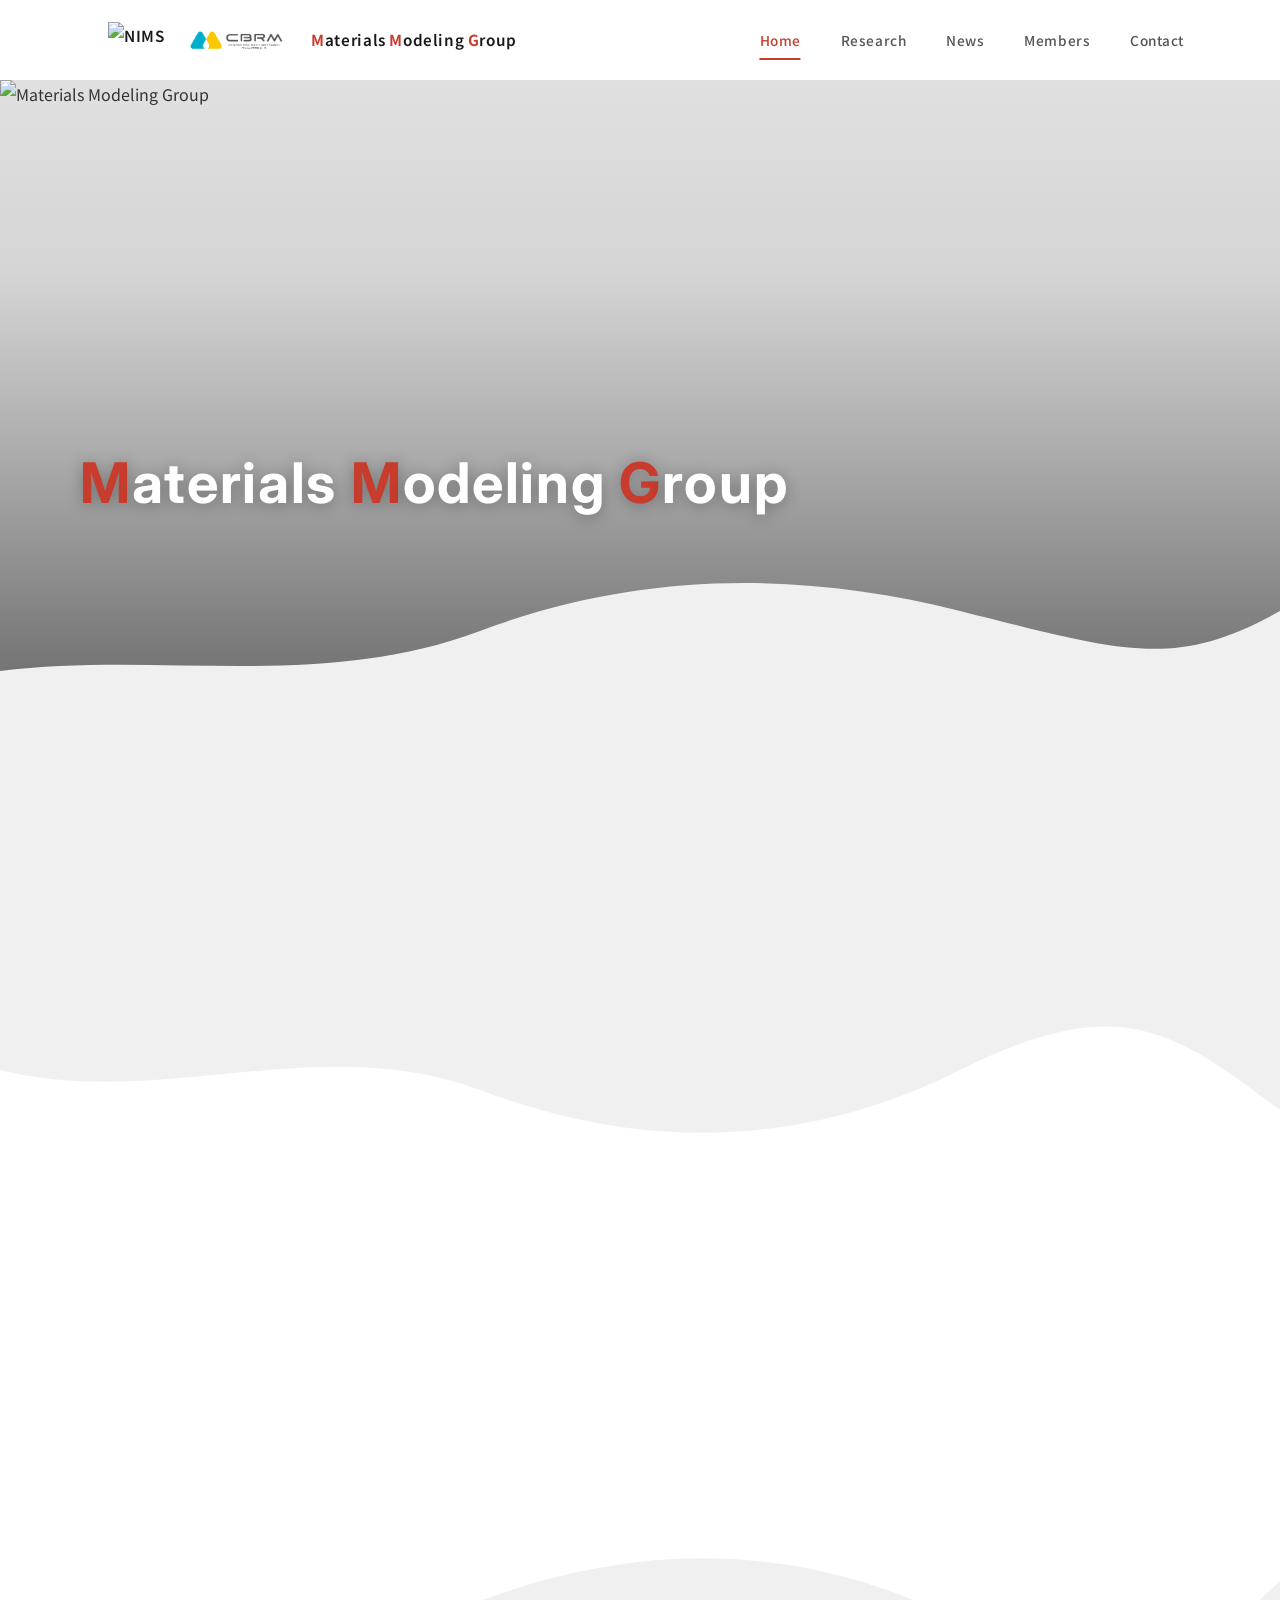
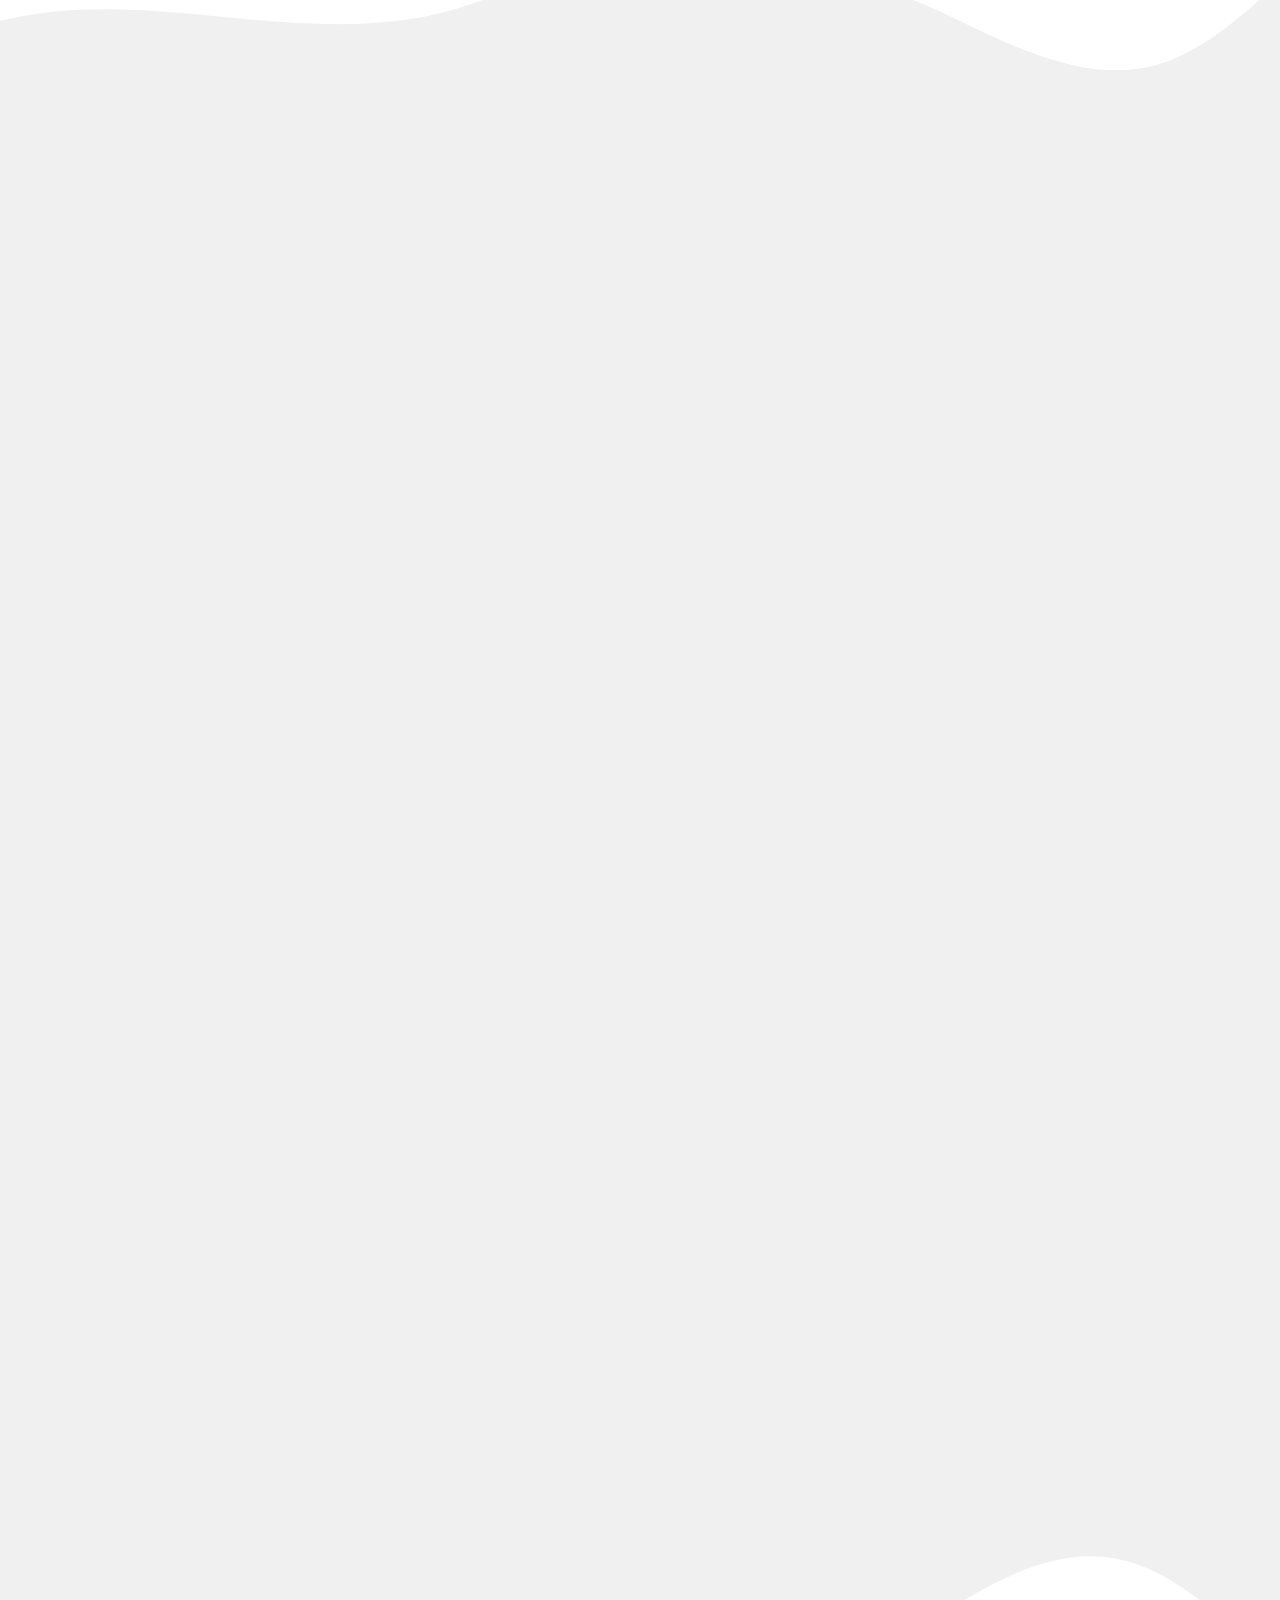
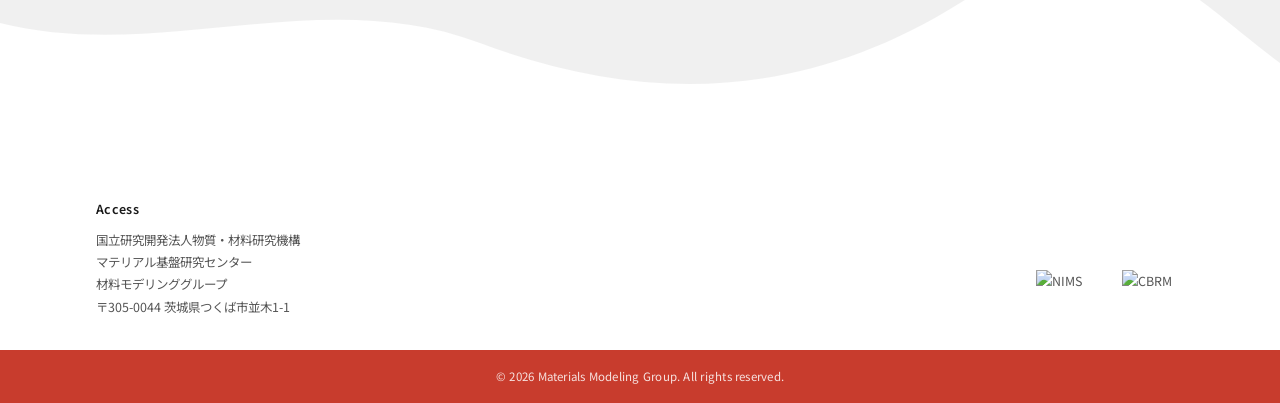
==== commit 3a410145: "ナビバーCBRMロゴをcbrm_logo_yokoに変更、サイズ調整 Co-Authored-By: Claude Opus 4.6 <noreply@anthropic.com>" ====
--- a/index.html
+++ b/index.html
@@ -10,7 +10,10 @@
   <header class="navbar">
     <div class="navbar-inner">
       <a href="index.html" class="navbar-brand">
-        <img src="images/logo_nims_ja_en.png" alt="NIMS">
+        <div class="navbar-logos">
+          <img src="images/logo_nims_ja_en.png" alt="NIMS">
+          <img src="images/cbrm_logo_yoko.png" alt="CBRM">
+        </div>
         <span class="navbar-brand-text"><span>M</span>aterials <span>M</span>odeling <span>G</span>roup</span>
       </a>
       <nav class="nav-links">
@@ -33,9 +36,6 @@
       <img src="images/mmg_top.jpg" alt="Materials Modeling Group">
       <div class="hero-overlay">
         <h1 class="hero-title"><span class="accent">M</span>aterials <span class="accent">M</span>odeling <span class="accent">G</span>roup</h1>
-        <div class="hero-catchphrase">
-          <p>プロセス、構造、特性、性能の4要素をつなぐモデリング技術の研究開発</p>
-        </div>
       </div>
     </div>
     <div class="wave-divider wave-alt">
@@ -48,6 +48,7 @@
   <section class="section section-alt">
     <div class="container">
       <div class="intro-section fade-in-up">
+        <h2 class="intro-heading">プロセス、構造、特性、性能の4要素をつなぐモデリング技術の研究開発</h2>
         <div class="intro-text">
           <p>私たち材料モデリンググループでは、材料工学の4要素をつなぐモデリング技術を研究します。モデリング技術によって、実験を計算に置き換え、プロセスから構造、特性を経て、性能を予測する順問題の解析を高速化していきます。そして、順方向の解析手法を確立できれば、AIによる最適化アルゴリズムと組み合わせて、ほしい性能から最適な材料・プロセスをデザインする逆問題を解くことができるようになります。</p>
           <p>このような計算機上での材料設計は、「マテリアルズインテグレーション」というコンセプトで提案され、内閣府SIP「革新的構造材料」・「マテリアル革命」においてMIntというシステムに具現化しています。我々は、マテリアルズインテグレーションのコンセプトを基盤として、さまざまな材料課題において、モデリングによる順問題の解析、逆問題による新しい材料・プロセスの提案を行っていきます。</p>
@@ -95,7 +96,8 @@
         <h2>Researchers</h2>
         <a href="members.html" class="more-link">View All →</a>
       </div>
-      <div class="top-member-leader fade-in-up">
+      <div class="top-member-wrapper fade-in-up">
+      <div class="top-member-leader">
         <div class="top-member-card">
           <img class="top-member-photo" src="images/出村雅彦.jpg" alt="出村 雅彦">
           <div class="top-member-body">
@@ -107,7 +109,7 @@
           </div>
         </div>
       </div>
-      <div class="top-member-grid fade-in-up">
+      <div class="top-member-grid">
         <div class="top-member-card">
           <img class="top-member-photo" src="images/石井真史.jpg" alt="石井 真史">
           <div class="top-member-body">
@@ -139,7 +141,7 @@
           </div>
         </div>
       </div>
-      <div class="top-member-grid fade-in-up">
+      <div class="top-member-grid">
         <div class="top-member-card">
           <img class="top-member-photo" src="images/伊藤海太.jpg" alt="伊藤 海太">
           <div class="top-member-body">
@@ -173,6 +175,7 @@
             <a href="https://samurai.nims.go.jp/profiles/kakinuma_hiroshi" class="personal-page-btn" target="_blank">SAMURAI</a>
           </div>
         </div>
+      </div>
       </div>
     </div>
     <div class="wave-divider-bottom">
--- a/css/style.css
+++ b/css/style.css
@@ -17,6 +17,10 @@
   font-size: 16px;
   scroll-behavior: smooth;
   background-color: #e8e8e8;
+  overflow-x: hidden;
+  -webkit-text-size-adjust: 100%;
+  -moz-text-size-adjust: 100%;
+  text-size-adjust: 100%;
 }
 
 body {
@@ -29,6 +33,7 @@
   max-width: 1600px;
   margin: 0 auto;
   box-shadow: 0 0 20px rgba(0,0,0,0.08);
+  overflow-x: hidden;
 }
 
 a {
@@ -95,10 +100,21 @@
   color: #1a1a1a;
 }
 
-.navbar-brand img {
-  height: 36px;
+.navbar-logos {
+  display: flex;
+  align-items: center;
+  gap: 0;
+}
+
+.navbar-logos img {
+  height: 60px;
   width: auto;
-  /* NIMS logo guideline: 保護エリア = 短辺(height) x 20% = 7.2px min */
+  /* NIMS logo guideline: 保護エリア = 短辺(height) x 20% = 12px min */
+  padding: 12px;
+}
+
+.navbar-logos img:last-child {
+  height: 45px;
   padding: 8px;
 }
 
@@ -473,6 +489,14 @@
   letter-spacing: 0.04em;
 }
 
+.intro-heading {
+  font-size: 1.15rem;
+  font-weight: 700;
+  color: #1a1a1a;
+  margin-bottom: 1.5rem;
+  line-height: 1.8;
+}
+
 .intro-text {
   line-height: 2;
   text-align: left;
@@ -481,7 +505,7 @@
 .intro-text p {
   margin-bottom: 1.5rem;
   color: #555;
-  font-size: 0.92rem;
+  font-size: 0.78rem;
 }
 
 .intro-text p:last-child {
@@ -528,14 +552,14 @@
 
 .news-timeline-item .date {
   color: #999;
-  font-size: 0.82rem;
+  font-size: 0.78rem;
   min-width: 100px;
   font-weight: 400;
 }
 
 .news-timeline-item .news-title {
   color: #333;
-  font-size: 0.92rem;
+  font-size: 0.78rem;
   line-height: 1.7;
 }
 
@@ -547,10 +571,13 @@
    Top Page Members - square photos, cards
    ======================================== */
 .top-member-leader {
-  display: grid;
-  grid-template-columns: repeat(3, 1fr);
-  gap: 2rem;
+  display: flex;
+  justify-content: center;
   margin-bottom: 2rem;
+}
+
+.top-member-leader .top-member-card {
+  width: calc(100% / 3 - 1.34rem);
 }
 
 .top-member-grid {
@@ -633,7 +660,7 @@
 }
 
 .top-member-research {
-  font-size: 0.82rem;
+  font-size: 0.78rem;
   color: #555;
   line-height: 1.6;
   margin-bottom: 0.75rem;
@@ -751,13 +778,13 @@
 
 .date {
   color: #999;
-  font-size: 0.82rem;
+  font-size: 0.78rem;
   font-weight: 400;
 }
 
 .preview {
   color: #666;
-  font-size: 0.88rem;
+  font-size: 0.78rem;
   line-height: 1.7;
   margin-top: 0.5rem;
 }
@@ -838,7 +865,7 @@
 
 .member-info .email {
   color: #888;
-  font-size: 0.85rem;
+  font-size: 0.78rem;
   margin-bottom: 0.5rem;
 }
 
@@ -869,7 +896,7 @@
 
 .member-info .research-title {
   color: #333;
-  font-size: 0.9rem;
+  font-size: 0.78rem;
   font-weight: 500;
   margin-bottom: 0.25rem;
 }
@@ -971,7 +998,7 @@
   margin-top: 0.75rem;
   line-height: 2.2;
   color: #555;
-  font-size: 0.88rem;
+  font-size: 0.78rem;
 }
 
 /* ========================================
@@ -1016,7 +1043,7 @@
 }
 
 .researcher-lead-title {
-  font-size: 0.82rem;
+  font-size: 0.78rem;
   color: #999;
   margin-bottom: 0.4rem;
   font-weight: 400;
@@ -1024,7 +1051,7 @@
 }
 
 .researcher-lead-email {
-  font-size: 0.85rem;
+  font-size: 0.78rem;
   color: #888;
   margin-bottom: 0.3rem;
 }
@@ -1055,7 +1082,7 @@
 }
 
 .researcher-lead-research {
-  font-size: 0.9rem;
+  font-size: 0.78rem;
   font-weight: 500;
   color: #333;
   margin-bottom: 0.15rem;
@@ -1131,7 +1158,7 @@
 .research-intro p {
   margin-bottom: 1.5rem;
   color: #555;
-  font-size: 0.92rem;
+  font-size: 0.78rem;
 }
 
 .research-intro p:last-child {
@@ -1309,7 +1336,7 @@
   background-color: #fff;
   color: #555;
   padding: 3.5rem 0 0;
-  font-size: 0.82rem;
+  font-size: 0.78rem;
 }
 
 .footer-inner {
@@ -1331,7 +1358,7 @@
 }
 
 .footer-access-title {
-  font-size: 0.9rem;
+  font-size: 0.78rem;
   font-weight: 600;
   color: #1a1a1a;
   margin-bottom: 0.5rem;
@@ -1340,16 +1367,16 @@
 
 .footer-logos {
   display: flex;
-  gap: 1.5rem;
+  gap: 1rem;
   align-items: flex-end;
 }
 
 .footer-logos img {
-  height: 102px;
+  height: 60px;
   width: auto;
   transition: opacity 0.3s ease;
-  /* NIMS logo guideline: 保護エリア = 短辺(height) x 20% = 21px min */
-  padding: 21px;
+  /* NIMS logo guideline: 保護エリア = 短辺(height) x 20% = 12px min */
+  padding: 12px;
 }
 
 .footer-logos img:hover {
@@ -1388,11 +1415,15 @@
    ======================================== */
 @media (max-width: 1024px) {
   .top-member-grid {
-    grid-template-columns: repeat(2, 1fr);
+    grid-template-columns: repeat(3, 1fr);
   }
 
   .intro-keywords {
     grid-template-columns: repeat(2, 1fr);
+  }
+
+  .intro-text p {
+    font-size: 0.78rem;
   }
 }
 
@@ -1401,7 +1432,7 @@
   .nav-links {
     display: none;
     position: fixed;
-    top: 80px;
+    top: 86px;
     left: 0;
     right: 0;
     background-color: #fff;
@@ -1433,9 +1464,31 @@
     display: flex;
   }
 
+  /* Navbar — stack logos above group name on tablet */
+  .navbar {
+    height: auto;
+    padding: 0.5rem 0;
+  }
+
+  .navbar-brand {
+    flex-direction: column;
+    align-items: flex-start;
+    gap: 0.15rem;
+  }
+
+  .navbar-logos img {
+    height: 56px;
+    padding: 11px;
+  }
+
+  .navbar-logos img:last-child {
+    height: 42px;
+    padding: 8px;
+  }
+
   /* Hero */
   .hero {
-    margin-top: 80px;
+    margin-top: 86px;
   }
 
   .hero-image {
@@ -1471,26 +1524,66 @@
     width: 90%;
   }
 
+  .intro-text p {
+    font-size: 0.78rem;
+  }
+
   /* Members */
   .top-member-grid {
-    grid-template-columns: repeat(2, 1fr);
-    gap: 1.25rem;
+    grid-template-columns: repeat(3, 1fr);
+    gap: 0.75rem;
+  }
+
+  .member-grid-2col {
+    grid-template-columns: repeat(3, 1fr);
+    gap: 0.4rem;
   }
 
   .member-entry {
     flex-direction: column;
+    gap: 0.2rem;
+    padding: 0.3rem;
     align-items: center;
     text-align: center;
-    gap: 1rem;
   }
 
   .member-photo {
-    width: 110px;
-    height: 220px;
-  }
-
-  .member-grid-2col {
-    grid-template-columns: 1fr;
+    width: 50px;
+    height: 65px;
+  }
+
+  .member-name {
+    font-size: 0.55rem;
+    line-height: 1.2;
+    margin-bottom: 0;
+  }
+
+  .member-title-label {
+    font-size: 0.45rem;
+    margin-bottom: 0.1rem;
+  }
+
+  .member-info .email,
+  .member-info .research-title,
+  .member-info .keywords {
+    display: none;
+  }
+
+  .member-info .samurai-btn,
+  .member-info .personal-page-btn {
+    font-size: 0.45rem;
+    padding: 0.1rem 0.4rem;
+    margin-bottom: 0.1rem;
+    margin-right: 0.1rem;
+  }
+
+  .member-section {
+    margin-bottom: 1.5rem;
+  }
+
+  .member-section-title {
+    font-size: 0.8rem;
+    margin-bottom: 0.5rem;
   }
 
   .compact-member-grid {
@@ -1520,12 +1613,16 @@
   .footer-content {
     flex-direction: column;
     align-items: flex-start;
-    gap: 2rem;
+    gap: 1.5rem;
+  }
+
+  .footer-logos {
+    align-self: flex-end;
   }
 
   /* Page header */
   .page-header {
-    padding-top: calc(80px + 2rem);
+    padding-top: calc(86px + 2rem);
   }
 
   /* Section header */
@@ -1537,20 +1634,58 @@
 }
 
 @media (max-width: 480px) {
-  .hero-title {
-    font-size: 1.75rem;
-  }
-
-  .hero-catchphrase p {
-    font-size: 0.85rem;
-  }
-
-  .hero-overlay {
-    padding: 1.5rem 1.5rem 5rem;
-  }
-
   .top-member-grid {
-    grid-template-columns: 1fr;
+    grid-template-columns: repeat(3, 1fr);
+    gap: 0.3rem;
+  }
+
+  .top-member-leader {
+    margin-bottom: 0.3rem;
+  }
+
+  .top-member-leader .top-member-card {
+    width: calc(100% / 3 - 0.2rem);
+  }
+
+  .top-member-card {
+    padding: 0.5rem 0.3rem 0.4rem;
+  }
+
+  .top-member-photo {
+    width: 50px;
+    height: 65px;
+    margin-bottom: 0.3rem;
+  }
+
+  .top-member-name {
+    font-size: 0.6rem;
+    white-space: nowrap;
+    margin-bottom: 0.1rem;
+  }
+
+  .top-member-title {
+    font-size: 0.5rem;
+    margin-bottom: 0.15rem;
+  }
+
+  .top-member-email {
+    display: none;
+  }
+
+  .top-member-research {
+    font-size: 0.5rem;
+    line-height: 1.3;
+    margin-bottom: 0.2rem;
+  }
+
+  .personal-page-btn {
+    font-size: 0.45rem;
+    padding: 0.1rem 0.4rem;
+  }
+
+  .top-member-buttons {
+    flex-direction: column;
+    gap: 0.15rem;
   }
 
   .intro-keywords {
@@ -1560,6 +1695,10 @@
 
   .compact-member-grid {
     grid-template-columns: repeat(2, 1fr);
+  }
+
+  .intro-text p {
+    font-size: 0.78rem;
   }
 
   /* Waves — smaller on mobile */
@@ -1573,11 +1712,327 @@
     padding: 1.5rem;
   }
 
+  /* Navbar — stack logos above group name */
+  .navbar {
+    height: auto;
+    padding: 0.5rem 0;
+  }
+
+  .navbar-inner {
+    padding: 0 1rem;
+    width: 100%;
+  }
+
+  .navbar-brand {
+    flex-direction: column;
+    align-items: flex-start;
+    gap: 0.15rem;
+  }
+
+  .navbar-logos {
+    gap: 0;
+  }
+
+  .navbar-logos img {
+    height: 60px;
+    padding: 12px;
+  }
+
+  .navbar-logos img:last-child {
+    height: 45px;
+    padding: 8px;
+  }
+
   .navbar-brand-text {
+    font-size: 0.85rem;
+    margin-left: 12px;
+  }
+
+  .nav-links {
+    top: 90px;
+  }
+
+  .hero {
+    margin-top: 90px;
+  }
+
+  .hero-image {
+    height: auto;
+    min-height: 0;
+    max-height: none;
+  }
+
+  .hero-image > img {
+    object-fit: contain;
+    height: auto;
+  }
+
+  .hero-overlay {
+    padding: 1.5rem calc(1rem + 12px) 3rem;
+  }
+
+  .hero-title {
+    font-size: 1.5rem;
+  }
+
+  .intro-heading {
+    font-size: 0.85rem;
+  }
+
+  .page-header {
+    padding-top: calc(90px + 2rem);
+  }
+
+  .footer {
+    font-size: 0.78rem;
+    padding: 1.5rem 0 0;
+  }
+
+  .footer-access {
+    line-height: 1.4;
+  }
+
+  .footer-access-title {
+    font-size: 0.78rem;
+    margin-bottom: 0.2rem;
+  }
+
+  .footer-content {
+    margin-bottom: 1rem;
+  }
+
+  .footer-bottom {
+    margin-top: 1rem;
+    padding: 0.5rem 0;
+  }
+}
+
+/* Landscape phones (wide but short) */
+@media (max-height: 650px) and (orientation: landscape) {
+  .navbar {
+    height: auto;
+    padding: 0.3rem 0;
+  }
+
+  .navbar-inner {
+    padding: 0 0.75rem;
+    width: 100%;
+  }
+
+  .navbar-brand {
+    flex-direction: row;
+    align-items: center;
+    gap: 0.4rem;
+  }
+
+  .navbar-logos {
+    gap: 0;
+  }
+
+  .navbar-logos img {
+    height: 36px;
+    padding: 7px;
+  }
+
+  .navbar-logos img:last-child {
+    height: 28px;
+    padding: 5px;
+  }
+
+  .navbar-brand-text {
+    font-size: 0.65rem;
+    margin-left: 0;
+    line-height: 1.2;
+  }
+
+  .hamburger {
+    display: flex;
+  }
+
+  .nav-links {
+    display: none;
+    position: fixed;
+    top: 50px;
+    left: 0;
+    right: 0;
+    background-color: #fff;
+    flex-direction: column;
+    padding: 1rem 2rem;
+    gap: 0;
+    box-shadow: 0 8px 24px rgba(0, 0, 0, 0.1);
+  }
+
+  .nav-links.open {
+    display: flex;
+  }
+
+  .hero {
+    margin-top: 50px;
+  }
+
+  .hero-image {
+    height: auto;
+    min-height: 0;
+    max-height: none;
+  }
+
+  .hero-image > img {
+    object-fit: contain;
+    height: auto;
+  }
+
+  .hero-overlay {
+    padding: 1rem 5% 2rem;
+  }
+
+  .hero-title {
+    font-size: 1.5rem;
+  }
+
+  .section {
+    padding: 1rem 0 5rem;
+  }
+
+  .wave-divider svg,
+  .section .wave-divider-bottom svg {
+    height: 70px;
+  }
+
+  .top-member-wrapper {
+    display: grid;
+    grid-template-columns: repeat(4, 1fr);
+    gap: 0.5rem;
+  }
+
+  .top-member-leader,
+  .top-member-grid {
+    display: contents;
+  }
+
+  .top-member-leader .top-member-card {
+    width: auto;
+  }
+
+  .top-member-card {
+    padding: 0.75rem 0.4rem 0.5rem;
+  }
+
+  .top-member-photo {
+    width: 50px;
+    height: 65px;
+  }
+
+  .top-member-name {
+    font-size: 0.6rem;
+    white-space: nowrap;
+  }
+
+  .top-member-title {
+    font-size: 0.5rem;
+  }
+
+  .top-member-email {
+    display: none;
+  }
+
+  .top-member-research {
+    font-size: 0.5rem;
+    line-height: 1.3;
+  }
+
+  .personal-page-btn {
+    font-size: 0.5rem;
+    padding: 0.15rem 0.5rem;
+  }
+
+  .top-member-buttons {
+    flex-direction: column;
+    gap: 0.2rem;
+  }
+
+  .page-header {
+    padding-top: calc(50px + 1.5rem);
+  }
+
+  .section-header h2 {
+    font-size: 1rem;
+  }
+
+  .intro-heading {
     font-size: 0.82rem;
   }
 
-  .navbar-inner {
-    padding: 0 1.25rem;
-  }
-}
+  .intro-text p {
+    font-size: 0.78rem !important;
+  }
+
+  .news-timeline-item .news-title {
+    font-size: 0.78rem;
+  }
+
+  .member-grid-2col {
+    grid-template-columns: repeat(4, 1fr);
+    gap: 0.3rem;
+  }
+
+  .member-entry {
+    flex-direction: column;
+    gap: 0.2rem;
+    padding: 0.3rem;
+    align-items: center;
+    text-align: center;
+  }
+
+  .member-photo {
+    width: 40px;
+    height: 52px;
+  }
+
+  .member-name {
+    font-size: 0.5rem;
+    line-height: 1.2;
+    margin-bottom: 0;
+  }
+
+  .member-title-label {
+    font-size: 0.4rem;
+    margin-bottom: 0.1rem;
+  }
+
+  .member-info .email,
+  .member-info .research-title,
+  .member-info .keywords {
+    display: none;
+  }
+
+  .member-info .samurai-btn,
+  .member-info .personal-page-btn {
+    font-size: 0.4rem;
+    padding: 0.1rem 0.3rem;
+    margin-bottom: 0.1rem;
+    margin-right: 0.1rem;
+  }
+
+  .footer {
+    font-size: 0.78rem;
+    padding: 1.5rem 0 0;
+  }
+
+  .footer-access {
+    line-height: 1.4;
+  }
+
+  .footer-access-title {
+    font-size: 0.78rem;
+    margin-bottom: 0.2rem;
+  }
+
+  .footer-content {
+    margin-bottom: 1rem;
+  }
+
+  .footer-bottom {
+    margin-top: 1rem;
+    padding: 0.5rem 0;
+  }
+}
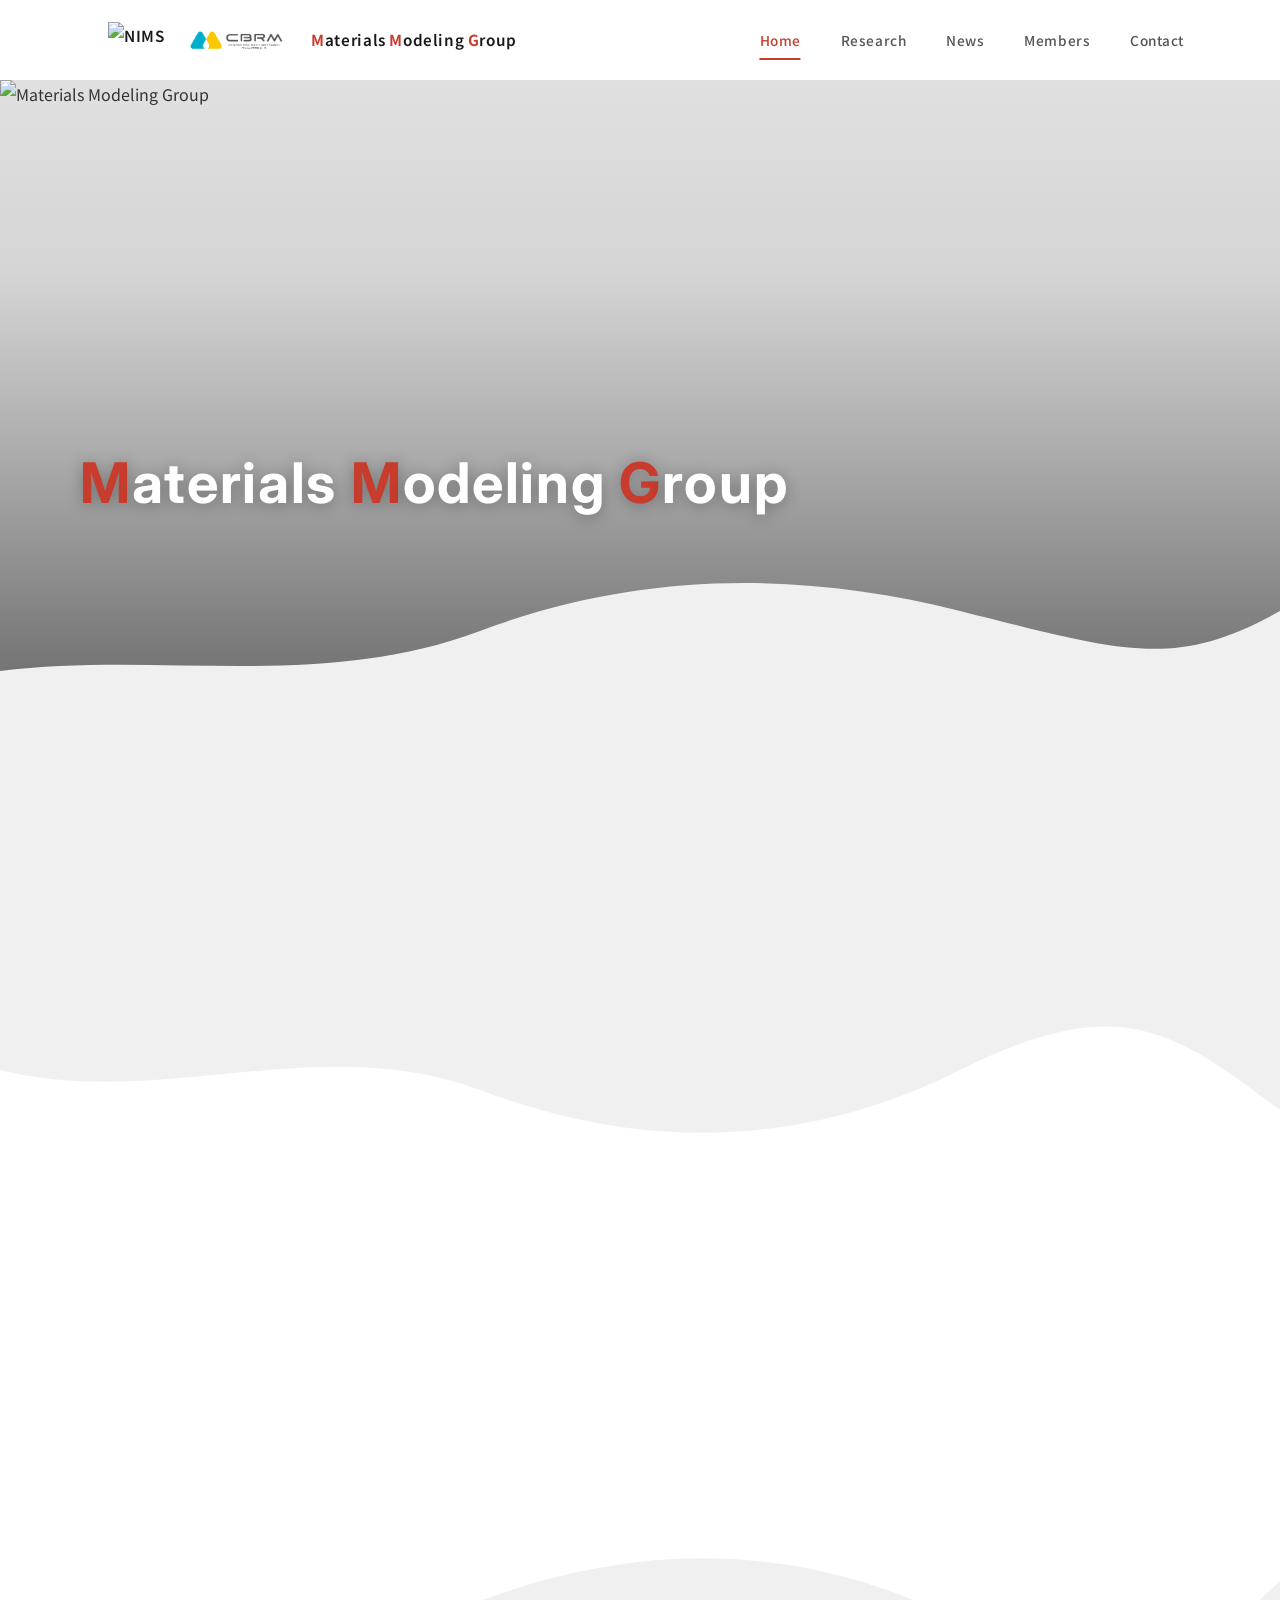
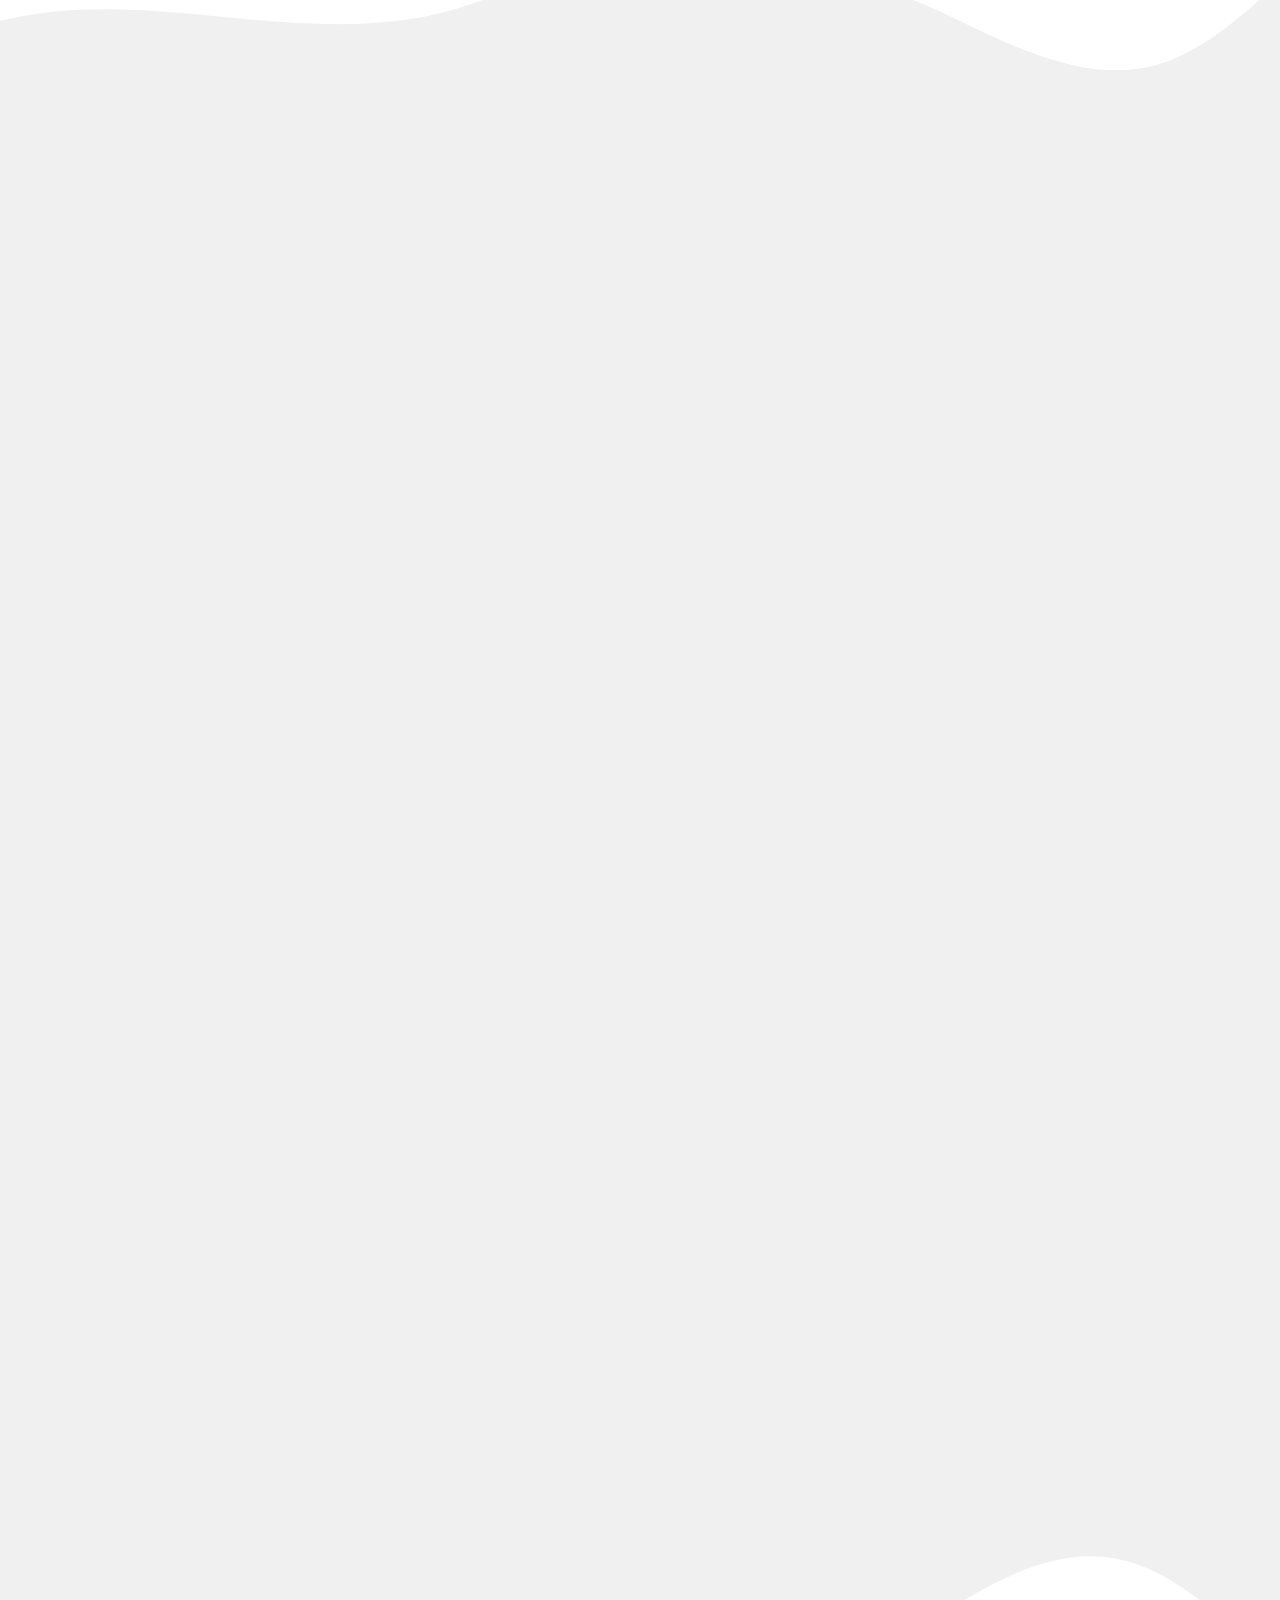
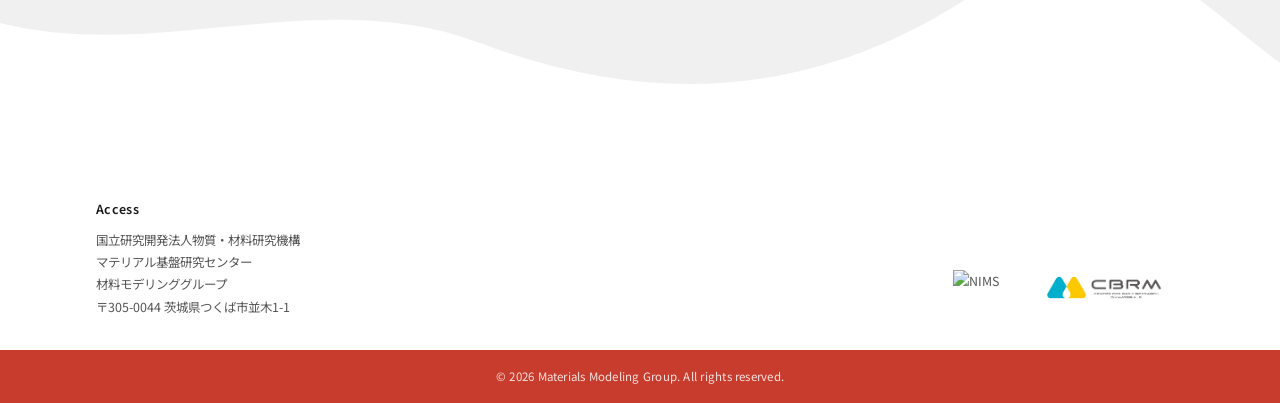
==== commit 23545a9d: "フッターロゴをナビバーと同じ組み合わせに修正 NIMS: logo_nims_ja_en.png, CBRM: cbrm_logo_yoko.png  Co-Authored-By: Claude O" ====
--- a/index.html
+++ b/index.html
@@ -197,7 +197,7 @@
         </div>
         <div class="footer-logos">
           <img src="images/logo_nims_ja_en.png" alt="NIMS">
-          <img src="images/cbrm_logo.png" alt="CBRM">
+          <img src="images/cbrm_logo_yoko.png" alt="CBRM">
         </div>
       </div>
     </div>
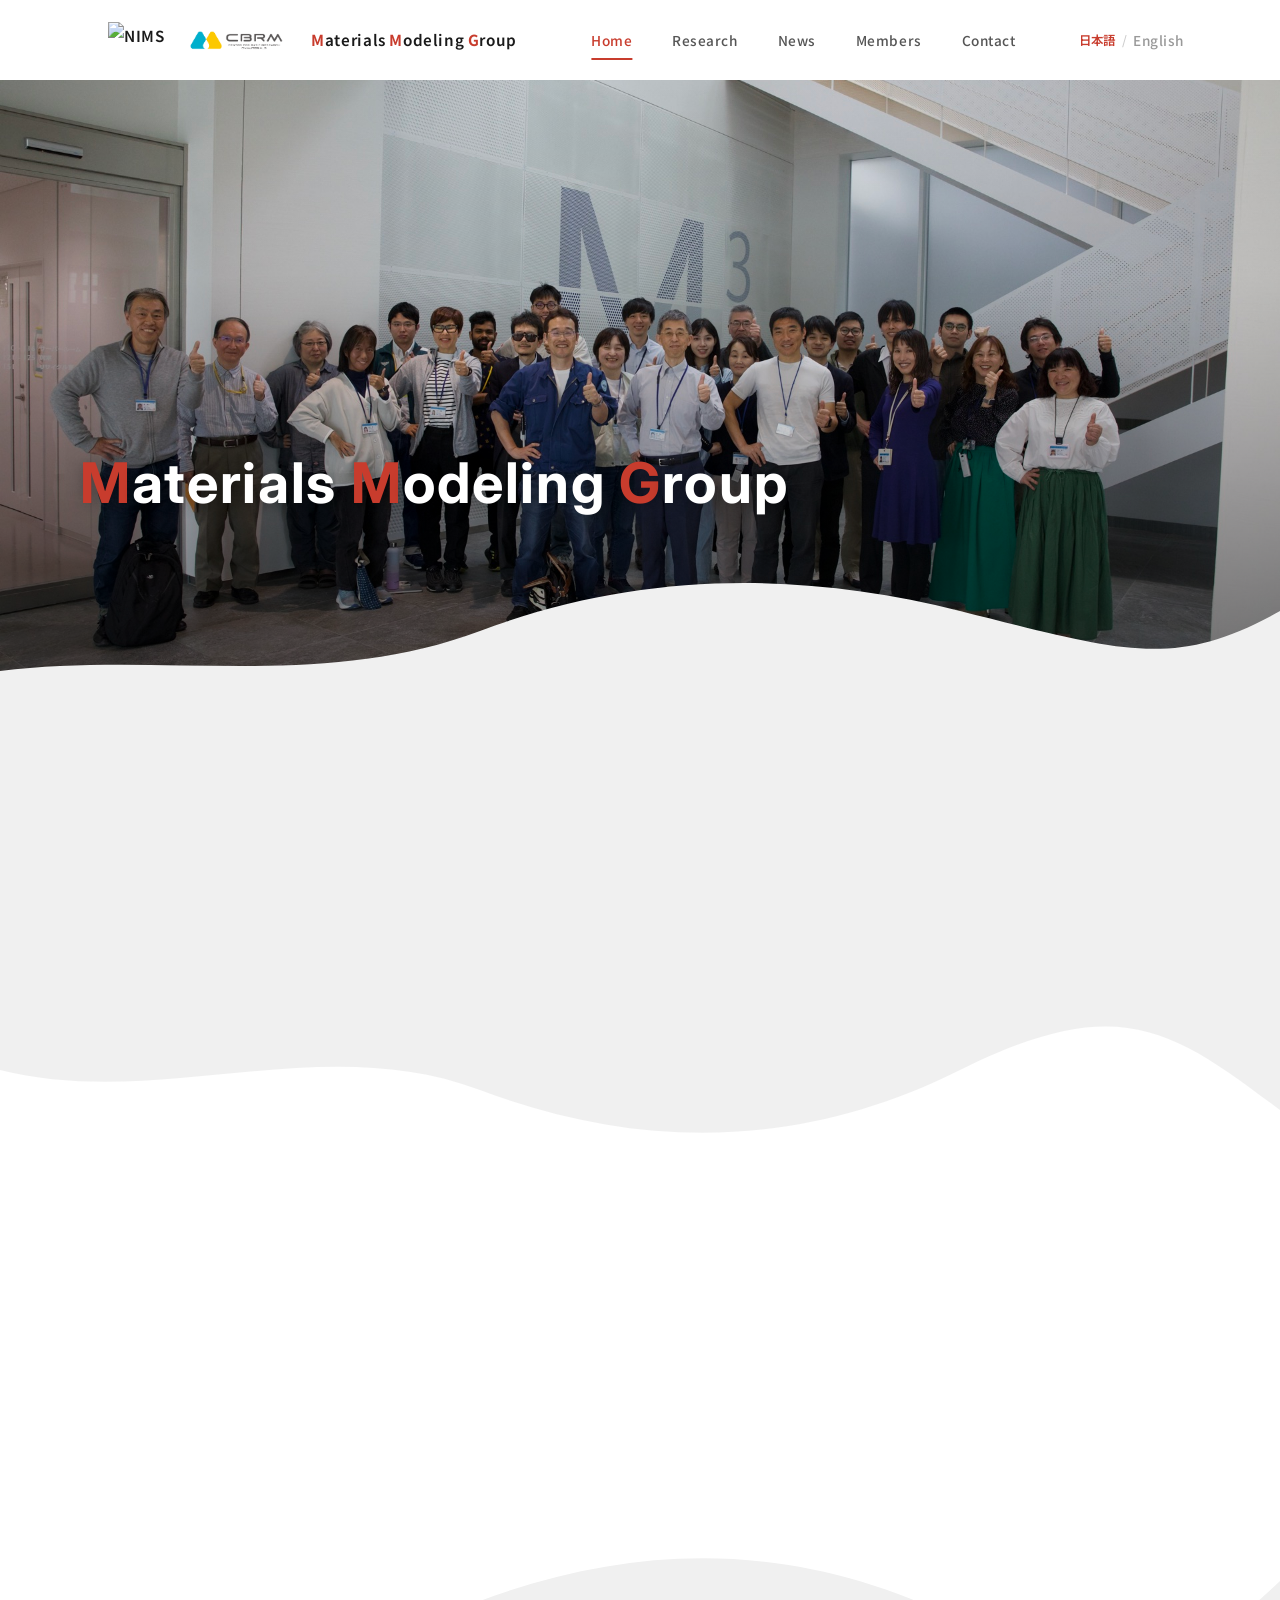
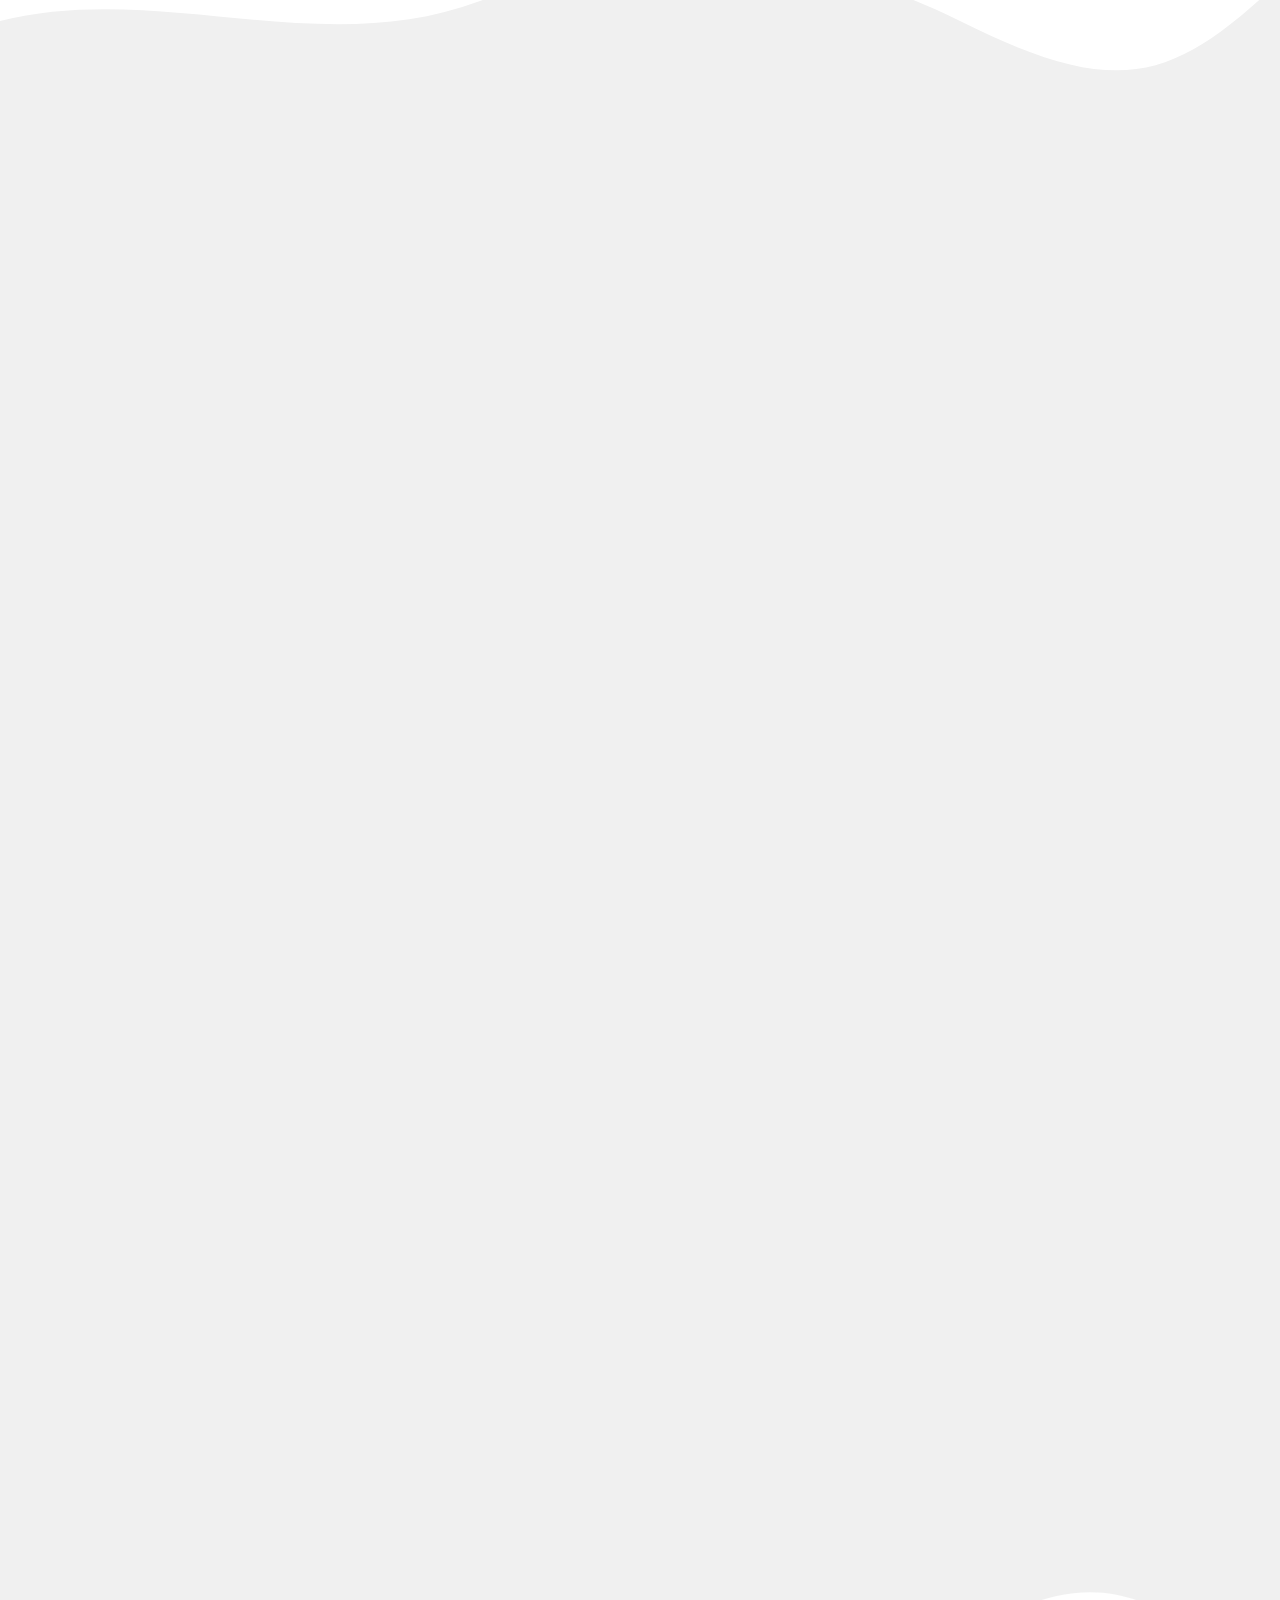
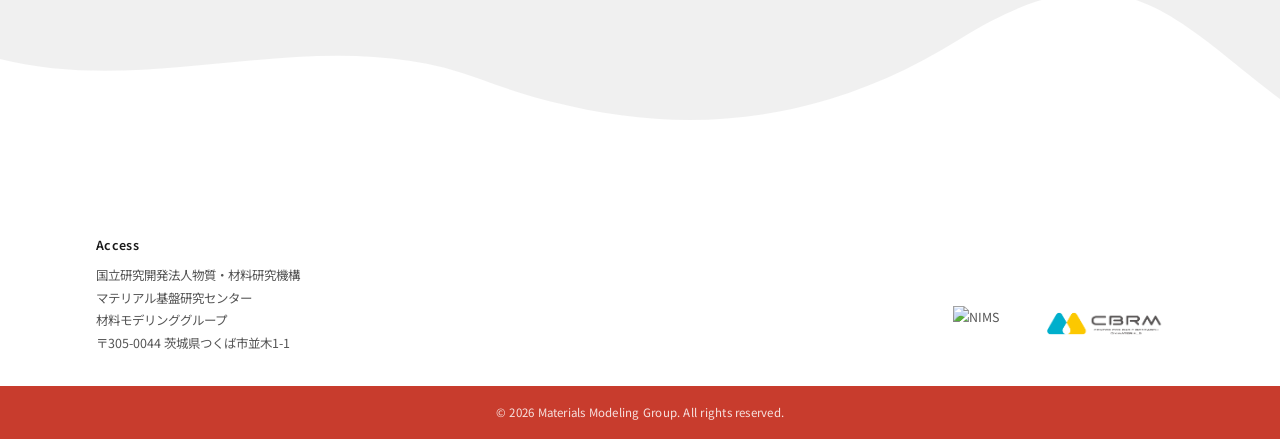
==== commit 7b86c4d2: "researchmapボタンに各研究者の実際のリンクを追加 - 出村雅彦、石井真史、戸田佳明、渡邊育夢、伊藤海太、桂ゆかり、柿沼洋の7名 - index.html, index-en.html, me" ====
--- a/index.html
+++ b/index.html
@@ -22,6 +22,11 @@
         <a href="news.html">News</a>
         <a href="members.html">Members</a>
         <a href="contact.html">Contact</a>
+        <div class="lang-switcher">
+          <span class="lang-active">日本語</span>
+          <span class="lang-separator">/</span>
+          <a href="index-en.html">English</a>
+        </div>
       </nav>
       <button class="hamburger" aria-label="Menu">
         <span></span>
@@ -102,10 +107,13 @@
           <img class="top-member-photo" src="images/出村雅彦.jpg" alt="出村 雅彦">
           <div class="top-member-body">
             <h3 class="top-member-name">出村 雅彦</h3>
-            <p class="top-member-title">Group Leader</p>
+            <p class="top-member-title">グループリーダー</p>
             <p class="top-member-email"><a href="mailto:DEMURA.Masahiko@nims.go.jp">DEMURA.Masahiko@nims.go.jp</a></p>
             <p class="top-member-research">マテリアルズインテグレーションによる材料研究DX</p>
-            <a href="https://samurai.nims.go.jp/profiles/demura_masahiko" class="personal-page-btn" target="_blank">SAMURAI</a>
+            <div class="top-member-buttons">
+              <a href="https://samurai.nims.go.jp/profiles/demura_masahiko" class="personal-page-btn" target="_blank">SAMURAI</a>
+              <a href="https://researchmap.jp/read0003464" class="personal-page-btn" target="_blank">researchmap</a>
+            </div>
           </div>
         </div>
       </div>
@@ -114,30 +122,40 @@
           <img class="top-member-photo" src="images/石井真史.jpg" alt="石井 真史">
           <div class="top-member-body">
             <h3 class="top-member-name">石井 真史</h3>
-            <p class="top-member-title">Chief Researcher</p>
+            <p class="top-member-title">主席研究員</p>
             <p class="top-member-email"><a href="mailto:ISHII.Masashi@nims.go.jp">ISHII.Masashi@nims.go.jp</a></p>
             <p class="top-member-research">材料知識基盤の構築</p>
-            <a href="https://samurai.nims.go.jp/profiles/ishii_masashi" class="personal-page-btn" target="_blank">SAMURAI</a>
+            <div class="top-member-buttons">
+              <a href="https://samurai.nims.go.jp/profiles/ishii_masashi" class="personal-page-btn" target="_blank">SAMURAI</a>
+              <a href="https://researchmap.jp/ishiimasashi" class="personal-page-btn" target="_blank">researchmap</a>
+            </div>
           </div>
         </div>
         <div class="top-member-card">
           <img class="top-member-photo" src="images/戸田佳明.jpg" alt="戸田 佳明">
           <div class="top-member-body">
             <h3 class="top-member-name">戸田 佳明</h3>
-            <p class="top-member-title">Principal Researcher</p>
+            <p class="top-member-title">主幹研究員</p>
             <p class="top-member-email"><a href="mailto:TODA.Yoshiaki@nims.go.jp">TODA.Yoshiaki@nims.go.jp</a></p>
             <p class="top-member-research">超臨界地熱発電用耐熱材料の評価と開発</p>
-            <a href="https://samurai.nims.go.jp/profiles/toda_yoshiaki" class="personal-page-btn" target="_blank">SAMURAI</a>
+            <div class="top-member-buttons">
+              <a href="https://samurai.nims.go.jp/profiles/toda_yoshiaki" class="personal-page-btn" target="_blank">SAMURAI</a>
+              <a href="https://researchmap.jp/read0080019" class="personal-page-btn" target="_blank">researchmap</a>
+            </div>
           </div>
         </div>
         <div class="top-member-card">
           <img class="top-member-photo" src="images/渡邊育夢.jpg" alt="渡邊 育夢">
           <div class="top-member-body">
             <h3 class="top-member-name">渡邊 育夢</h3>
-            <p class="top-member-title">Principal Researcher</p>
+            <p class="top-member-title">主幹研究員</p>
             <p class="top-member-email"><a href="mailto:WATANABE.Ikumu@nims.go.jp">WATANABE.Ikumu@nims.go.jp</a></p>
             <p class="top-member-research">計算機を活用した材料研究・開発</p>
-            <a href="https://samurai.nims.go.jp/profiles/watanabe_ikumu" class="personal-page-btn" target="_blank">SAMURAI</a>
+            <div class="top-member-buttons">
+              <a href="https://samurai.nims.go.jp/profiles/watanabe_ikumu" class="personal-page-btn" target="_blank">SAMURAI</a>
+              <a href="https://researchmap.jp/ikumu" class="personal-page-btn" target="_blank">researchmap</a>
+              <a href="https://www.nims.go.jp/personal/ikumu/" class="personal-page-btn" target="_blank">Personal Page</a>
+            </div>
           </div>
         </div>
       </div>
@@ -146,21 +164,25 @@
           <img class="top-member-photo" src="images/伊藤海太.jpg" alt="伊藤 海太">
           <div class="top-member-body">
             <h3 class="top-member-name">伊藤 海太</h3>
-            <p class="top-member-title">Senior Researcher</p>
+            <p class="top-member-title">主任研究員</p>
             <p class="top-member-email"><a href="mailto:ITO.Kaita@nims.go.jp">ITO.Kaita@nims.go.jp</a></p>
             <p class="top-member-research">AE法による材料製造加工のインプロセスモニタリング</p>
-            <a href="https://samurai.nims.go.jp/profiles/ito_kaita" class="personal-page-btn" target="_blank">SAMURAI</a>
+            <div class="top-member-buttons">
+              <a href="https://samurai.nims.go.jp/profiles/ito_kaita" class="personal-page-btn" target="_blank">SAMURAI</a>
+              <a href="https://researchmap.jp/ito_kaita" class="personal-page-btn" target="_blank">researchmap</a>
+            </div>
           </div>
         </div>
         <div class="top-member-card">
           <img class="top-member-photo" src="images/桂ゆかり.jpg" alt="桂 ゆかり">
           <div class="top-member-body">
             <h3 class="top-member-name">桂 ゆかり</h3>
-            <p class="top-member-title">Senior Researcher</p>
+            <p class="top-member-title">主任研究員</p>
             <p class="top-member-email"><a href="mailto:KATSURA.Yukari@nims.go.jp">KATSURA.Yukari@nims.go.jp</a></p>
             <p class="top-member-research">大規模データベースStarrydataで材料科学の世界を俯瞰</p>
             <div class="top-member-buttons">
               <a href="https://samurai.nims.go.jp/profiles/katsura_yukari" class="personal-page-btn" target="_blank">SAMURAI</a>
+              <a href="https://researchmap.jp/ykatsura" class="personal-page-btn" target="_blank">researchmap</a>
               <a href="#" class="personal-page-btn" target="_blank">Personal Page</a>
             </div>
           </div>
@@ -169,10 +191,13 @@
           <img class="top-member-photo" src="images/柿沼洋.jpg" alt="柿沼 洋">
           <div class="top-member-body">
             <h3 class="top-member-name">柿沼 洋</h3>
-            <p class="top-member-title">Invited Researcher</p>
+            <p class="top-member-title">招聘研究員</p>
             <p class="top-member-email"><a href="mailto:KAKINUMA.Hiroshi@nims.go.jp">KAKINUMA.Hiroshi@nims.go.jp</a></p>
             <p class="top-member-research"></p>
-            <a href="https://samurai.nims.go.jp/profiles/kakinuma_hiroshi" class="personal-page-btn" target="_blank">SAMURAI</a>
+            <div class="top-member-buttons">
+              <a href="https://samurai.nims.go.jp/profiles/kakinuma_hiroshi" class="personal-page-btn" target="_blank">SAMURAI</a>
+              <a href="https://researchmap.jp/hiroshikakinuma" class="personal-page-btn" target="_blank">researchmap</a>
+            </div>
           </div>
         </div>
       </div>
--- a/css/style.css
+++ b/css/style.css
@@ -169,6 +169,36 @@
   width: 100%;
 }
 
+/* Language Switcher */
+.lang-switcher {
+  display: flex;
+  align-items: center;
+  gap: 0.4rem;
+  font-size: 0.78rem;
+  font-weight: 500;
+  margin-left: 1.5rem;
+  white-space: nowrap;
+}
+
+.lang-switcher a {
+  color: #999;
+  text-decoration: none;
+  transition: color 0.3s ease;
+}
+
+.lang-switcher a:hover {
+  color: #c83c2d;
+}
+
+.lang-active {
+  color: #c83c2d;
+  font-weight: 600;
+}
+
+.lang-separator {
+  color: #ccc;
+}
+
 /* Hamburger Menu */
 .hamburger {
   display: none;
@@ -642,7 +672,7 @@
   font-size: 1rem;
   font-weight: 600;
   color: #1a1a1a;
-  margin-bottom: 0.25rem;
+  margin-bottom: 0.1rem;
 }
 
 .top-member-title {
@@ -854,19 +884,43 @@
 
 .member-info {
   flex: 1;
+  display: flex;
+  flex-direction: column;
 }
 
 .member-name {
   color: #1a1a1a;
   font-size: 1rem;
   font-weight: 600;
-  margin-bottom: 0.3rem;
-}
-
-.member-info .email {
+  margin-bottom: 0.1rem;
+}
+
+.member-photo-area {
+  display: flex;
+  flex-direction: column;
+  align-items: center;
+  flex-shrink: 0;
+}
+
+.member-photo-area .email {
+  font-size: 0.68rem;
   color: #888;
-  font-size: 0.78rem;
-  margin-bottom: 0.5rem;
+  text-align: center;
+  margin-top: 0.4rem;
+  word-break: break-all;
+  line-height: 1.3;
+}
+
+.member-photo-area .email::before {
+  content: '';
+  display: inline-block;
+  width: 0.72rem;
+  height: 0.72rem;
+  margin-right: 0.2rem;
+  vertical-align: middle;
+  background-image: url("data:image/svg+xml,%3Csvg xmlns='http://www.w3.org/2000/svg' viewBox='0 0 24 24' fill='none' stroke='%23888' stroke-width='2'%3E%3Crect x='2' y='4' width='20' height='16' rx='2'/%3E%3Cpath d='M22 4L12 13 2 4'/%3E%3C/svg%3E");
+  background-size: contain;
+  background-repeat: no-repeat;
 }
 
 .member-info .samurai-btn {
@@ -898,13 +952,61 @@
   color: #333;
   font-size: 0.78rem;
   font-weight: 500;
-  margin-bottom: 0.25rem;
+  margin-bottom: 0;
+  line-height: 1.4;
 }
 
 .member-info .keywords {
   color: #999;
   font-size: 0.78rem;
-  line-height: 1.6;
+  line-height: 1.4;
+}
+
+
+.member-additional-roles {
+  font-size: 0.78rem;
+  color: #888;
+  font-weight: 400;
+  margin-bottom: 0.6rem;
+  line-height: 1.4;
+}
+
+.member-additional-roles:empty {
+  display: none;
+}
+
+.member-buttons {
+  display: flex;
+  gap: 0.5rem;
+  margin-top: auto;
+  align-self: flex-end;
+  padding-top: 0.75rem;
+  align-items: center;
+}
+
+.member-buttons .samurai-btn,
+.member-buttons .researchmap-btn,
+.member-buttons .personal-page-btn {
+  margin: 0;
+}
+
+.member-info .researchmap-btn {
+  display: inline-block;
+  background-color: transparent;
+  color: #4a7a2e;
+  padding: 0.3rem 1.2rem;
+  border-radius: 2px;
+  font-size: 0.75rem;
+  font-weight: 500;
+  text-decoration: none;
+  transition: all 0.3s ease;
+  border: 1px solid #4a7a2e;
+}
+
+.member-info .researchmap-btn:hover {
+  background-color: #4a7a2e;
+  color: #fff;
+  text-decoration: none;
 }
 
 /* Compact Member Grid */
@@ -979,7 +1081,8 @@
   color: #999;
   font-weight: 400;
   letter-spacing: 0.03em;
-  margin-bottom: 0.4rem;
+  margin-bottom: 0.6rem;
+  line-height: 1.4;
 }
 
 .member-subsection-title {
@@ -1368,7 +1471,7 @@
 .footer-logos {
   display: flex;
   gap: 1rem;
-  align-items: flex-end;
+  align-items: center;
 }
 
 .footer-logos img {
@@ -1456,7 +1559,7 @@
     display: none;
   }
 
-  .nav-links a:last-child {
+  .nav-links > :last-child {
     border-bottom: none;
   }
 
@@ -1545,6 +1648,7 @@
     padding: 0.3rem;
     align-items: center;
     text-align: center;
+    overflow: hidden;
   }
 
   .member-photo {
@@ -1556,6 +1660,9 @@
     font-size: 0.55rem;
     line-height: 1.2;
     margin-bottom: 0;
+    overflow-wrap: break-word;
+    word-break: break-word;
+    max-width: 100%;
   }
 
   .member-title-label {
@@ -1563,18 +1670,51 @@
     margin-bottom: 0.1rem;
   }
 
-  .member-info .email,
+  .member-photo-area .email,
   .member-info .research-title,
   .member-info .keywords {
     display: none;
   }
 
+  .member-photo-area {
+    align-items: center;
+  }
+
   .member-info .samurai-btn,
-  .member-info .personal-page-btn {
+  .member-info .personal-page-btn,
+  .member-info .researchmap-btn {
     font-size: 0.45rem;
     padding: 0.1rem 0.4rem;
-    margin-bottom: 0.1rem;
-    margin-right: 0.1rem;
+    margin-bottom: 0;
+    margin-right: 0;
+  }
+
+  .member-info {
+    flex: 1;
+    display: flex;
+    flex-direction: column;
+    width: 100%;
+  }
+
+  .member-buttons {
+    align-self: center;
+    margin-top: auto;
+    padding-top: 0.1rem;
+    flex-wrap: wrap;
+    justify-content: center;
+    gap: 0.2rem;
+  }
+
+  .member-additional-roles {
+    display: none;
+  }
+
+  .lang-switcher {
+    margin-left: 0;
+    padding: 1rem 0;
+    justify-content: center;
+    font-size: 0.95rem;
+    border-bottom: none;
   }
 
   .member-section {
@@ -1637,6 +1777,7 @@
   .top-member-grid {
     grid-template-columns: repeat(3, 1fr);
     gap: 0.3rem;
+    margin-bottom: 0.3rem;
   }
 
   .top-member-leader {
@@ -1648,24 +1789,24 @@
   }
 
   .top-member-card {
-    padding: 0.5rem 0.3rem 0.4rem;
+    padding: 0.3rem 0.2rem 0.3rem;
   }
 
   .top-member-photo {
     width: 50px;
     height: 65px;
-    margin-bottom: 0.3rem;
+    margin-bottom: 0.15rem;
   }
 
   .top-member-name {
     font-size: 0.6rem;
     white-space: nowrap;
-    margin-bottom: 0.1rem;
+    margin-bottom: 0;
   }
 
   .top-member-title {
     font-size: 0.5rem;
-    margin-bottom: 0.15rem;
+    margin-bottom: 0.1rem;
   }
 
   .top-member-email {
@@ -1675,7 +1816,7 @@
   .top-member-research {
     font-size: 0.5rem;
     line-height: 1.3;
-    margin-bottom: 0.2rem;
+    margin-bottom: 0.1rem;
   }
 
   .personal-page-btn {
@@ -1685,7 +1826,7 @@
 
   .top-member-buttons {
     flex-direction: column;
-    gap: 0.15rem;
+    gap: 0.1rem;
   }
 
   .intro-keywords {
@@ -1750,6 +1891,10 @@
 
   .nav-links {
     top: 90px;
+  }
+
+  .lang-switcher {
+    font-size: 0.85rem;
   }
 
   .hero {
@@ -1981,6 +2126,7 @@
     padding: 0.3rem;
     align-items: center;
     text-align: center;
+    overflow: hidden;
   }
 
   .member-photo {
@@ -1992,6 +2138,9 @@
     font-size: 0.5rem;
     line-height: 1.2;
     margin-bottom: 0;
+    overflow-wrap: break-word;
+    word-break: break-word;
+    max-width: 100%;
   }
 
   .member-title-label {
@@ -1999,18 +2148,50 @@
     margin-bottom: 0.1rem;
   }
 
-  .member-info .email,
+  .member-photo-area .email,
   .member-info .research-title,
   .member-info .keywords {
     display: none;
   }
 
+  .member-photo-area {
+    align-items: center;
+  }
+
   .member-info .samurai-btn,
-  .member-info .personal-page-btn {
+  .member-info .personal-page-btn,
+  .member-info .researchmap-btn {
     font-size: 0.4rem;
     padding: 0.1rem 0.3rem;
-    margin-bottom: 0.1rem;
-    margin-right: 0.1rem;
+    margin-bottom: 0;
+    margin-right: 0;
+  }
+
+  .member-info {
+    flex: 1;
+    display: flex;
+    flex-direction: column;
+    width: 100%;
+  }
+
+  .member-buttons {
+    align-self: center;
+    margin-top: auto;
+    padding-top: 0.1rem;
+    flex-wrap: wrap;
+    justify-content: center;
+    gap: 0.2rem;
+  }
+
+  .member-additional-roles {
+    display: none;
+  }
+
+  .lang-switcher {
+    margin-left: 0;
+    padding: 0.5rem 0;
+    justify-content: center;
+    font-size: 0.85rem;
   }
 
   .footer {
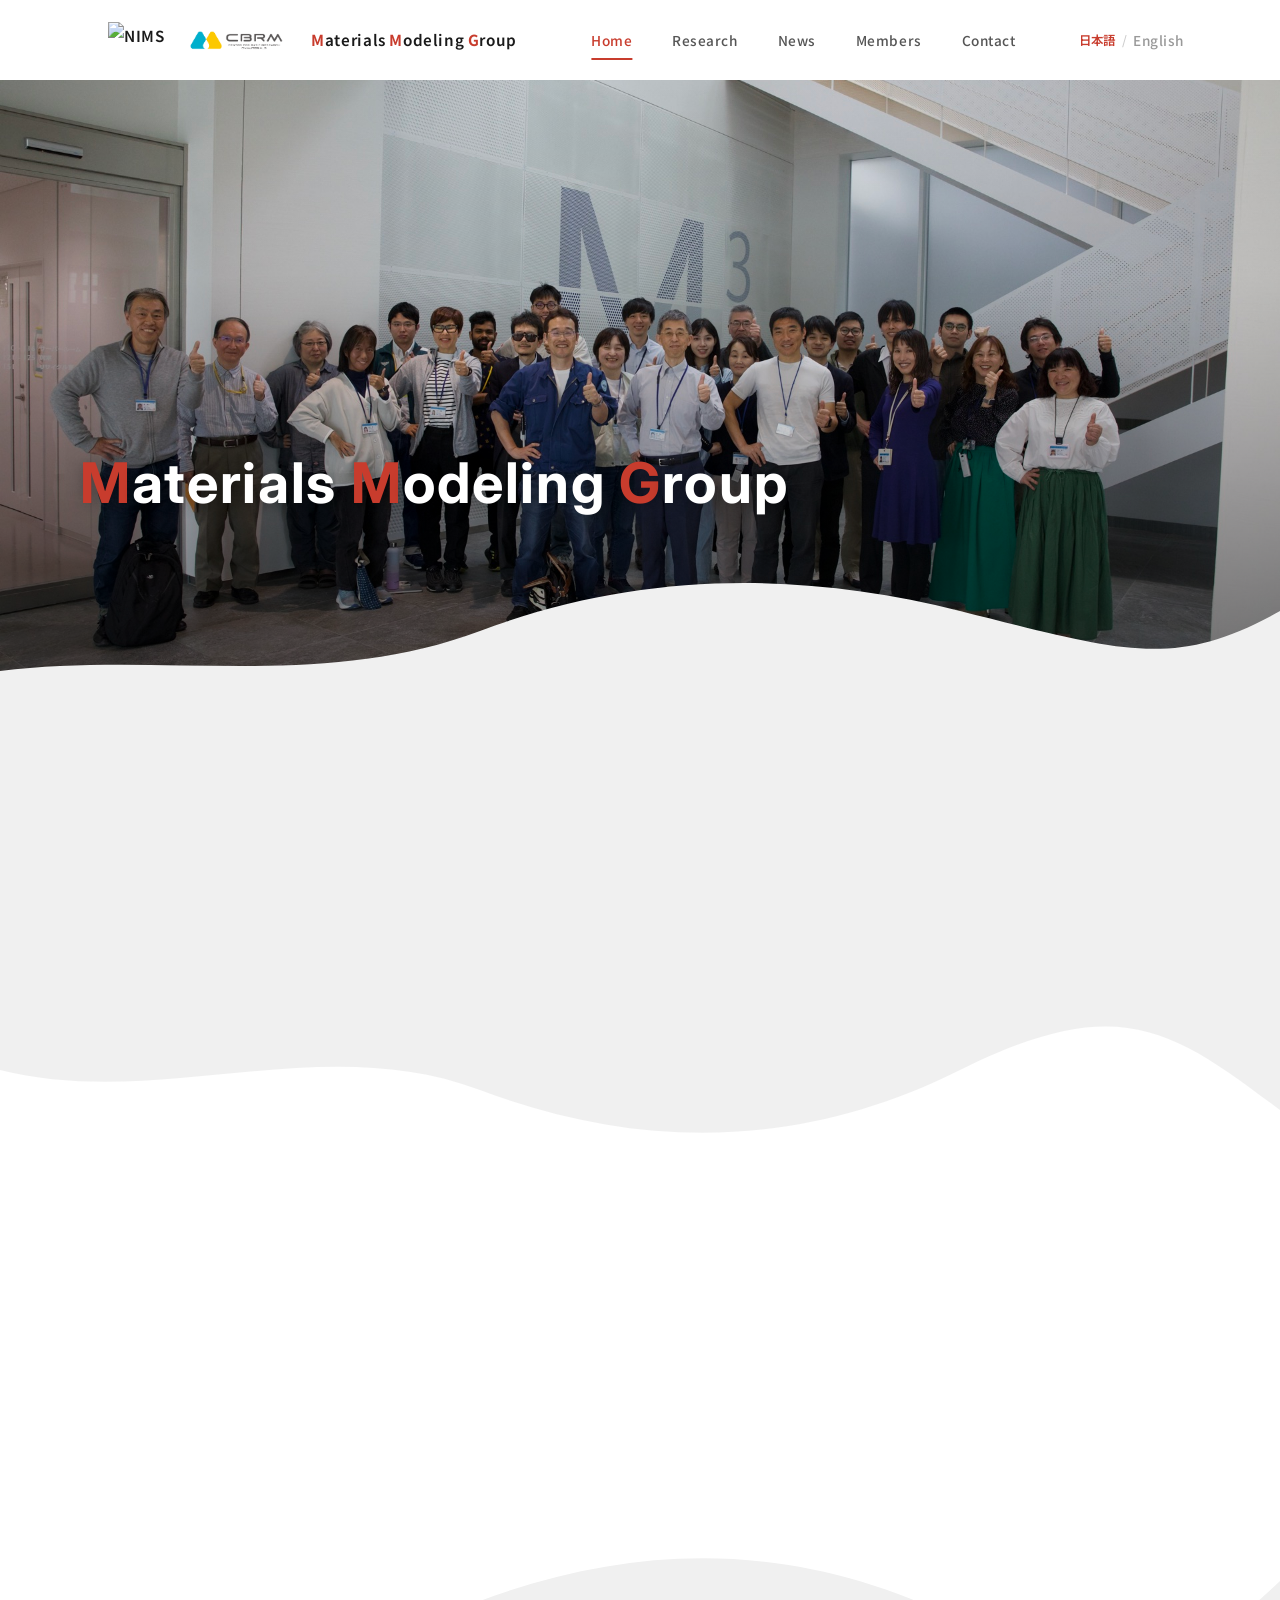
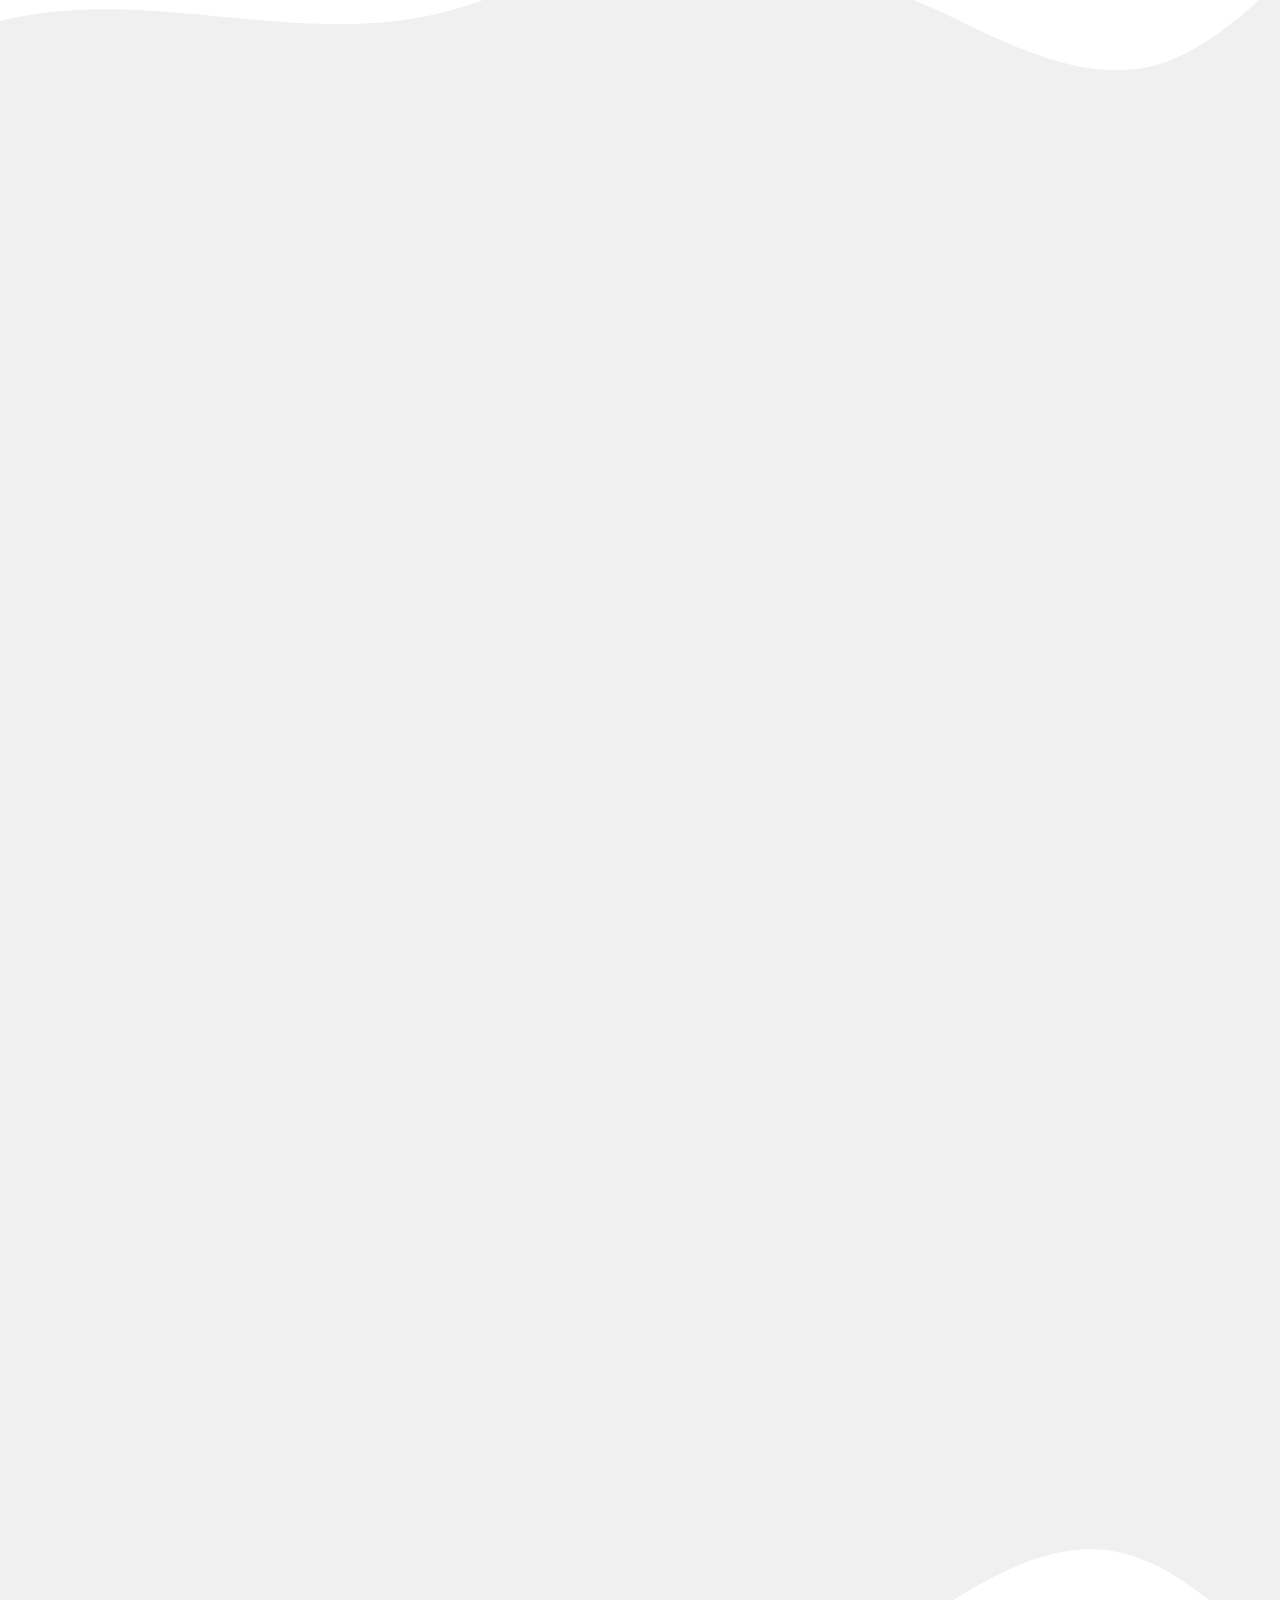
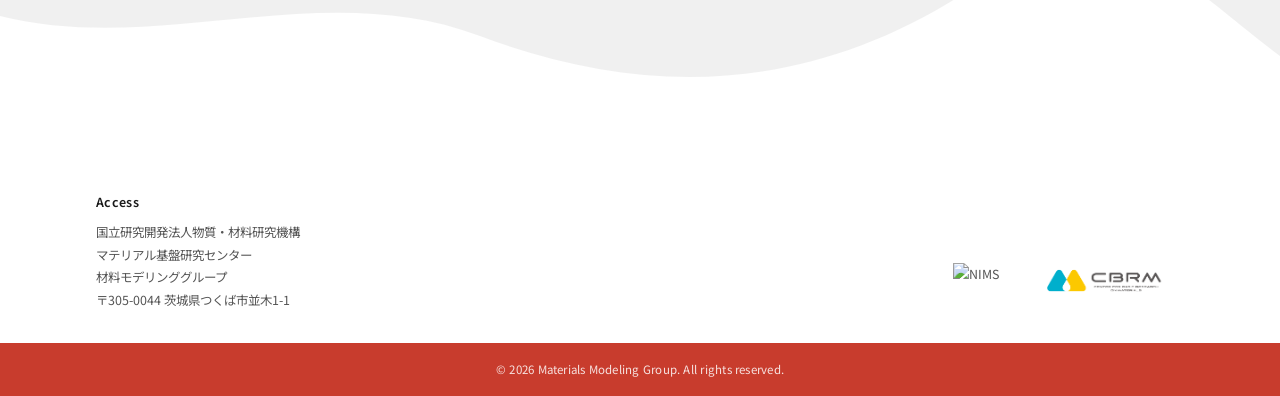
==== commit 6c1f9e8f: "トップページからresearchmapボタンを削除 Co-Authored-By: Claude Opus 4.6 <noreply@anthropic.com>" ====
--- a/index.html
+++ b/index.html
@@ -112,7 +112,6 @@
             <p class="top-member-research">マテリアルズインテグレーションによる材料研究DX</p>
             <div class="top-member-buttons">
               <a href="https://samurai.nims.go.jp/profiles/demura_masahiko" class="personal-page-btn" target="_blank">SAMURAI</a>
-              <a href="https://researchmap.jp/read0003464" class="personal-page-btn" target="_blank">researchmap</a>
             </div>
           </div>
         </div>
@@ -127,7 +126,6 @@
             <p class="top-member-research">材料知識基盤の構築</p>
             <div class="top-member-buttons">
               <a href="https://samurai.nims.go.jp/profiles/ishii_masashi" class="personal-page-btn" target="_blank">SAMURAI</a>
-              <a href="https://researchmap.jp/ishiimasashi" class="personal-page-btn" target="_blank">researchmap</a>
             </div>
           </div>
         </div>
@@ -140,7 +138,6 @@
             <p class="top-member-research">超臨界地熱発電用耐熱材料の評価と開発</p>
             <div class="top-member-buttons">
               <a href="https://samurai.nims.go.jp/profiles/toda_yoshiaki" class="personal-page-btn" target="_blank">SAMURAI</a>
-              <a href="https://researchmap.jp/read0080019" class="personal-page-btn" target="_blank">researchmap</a>
             </div>
           </div>
         </div>
@@ -153,7 +150,6 @@
             <p class="top-member-research">計算機を活用した材料研究・開発</p>
             <div class="top-member-buttons">
               <a href="https://samurai.nims.go.jp/profiles/watanabe_ikumu" class="personal-page-btn" target="_blank">SAMURAI</a>
-              <a href="https://researchmap.jp/ikumu" class="personal-page-btn" target="_blank">researchmap</a>
               <a href="https://www.nims.go.jp/personal/ikumu/" class="personal-page-btn" target="_blank">Personal Page</a>
             </div>
           </div>
@@ -169,7 +165,6 @@
             <p class="top-member-research">AE法による材料製造加工のインプロセスモニタリング</p>
             <div class="top-member-buttons">
               <a href="https://samurai.nims.go.jp/profiles/ito_kaita" class="personal-page-btn" target="_blank">SAMURAI</a>
-              <a href="https://researchmap.jp/ito_kaita" class="personal-page-btn" target="_blank">researchmap</a>
             </div>
           </div>
         </div>
@@ -182,7 +177,6 @@
             <p class="top-member-research">大規模データベースStarrydataで材料科学の世界を俯瞰</p>
             <div class="top-member-buttons">
               <a href="https://samurai.nims.go.jp/profiles/katsura_yukari" class="personal-page-btn" target="_blank">SAMURAI</a>
-              <a href="https://researchmap.jp/ykatsura" class="personal-page-btn" target="_blank">researchmap</a>
               <a href="#" class="personal-page-btn" target="_blank">Personal Page</a>
             </div>
           </div>
@@ -196,7 +190,6 @@
             <p class="top-member-research"></p>
             <div class="top-member-buttons">
               <a href="https://samurai.nims.go.jp/profiles/kakinuma_hiroshi" class="personal-page-btn" target="_blank">SAMURAI</a>
-              <a href="https://researchmap.jp/hiroshikakinuma" class="personal-page-btn" target="_blank">researchmap</a>
             </div>
           </div>
         </div>
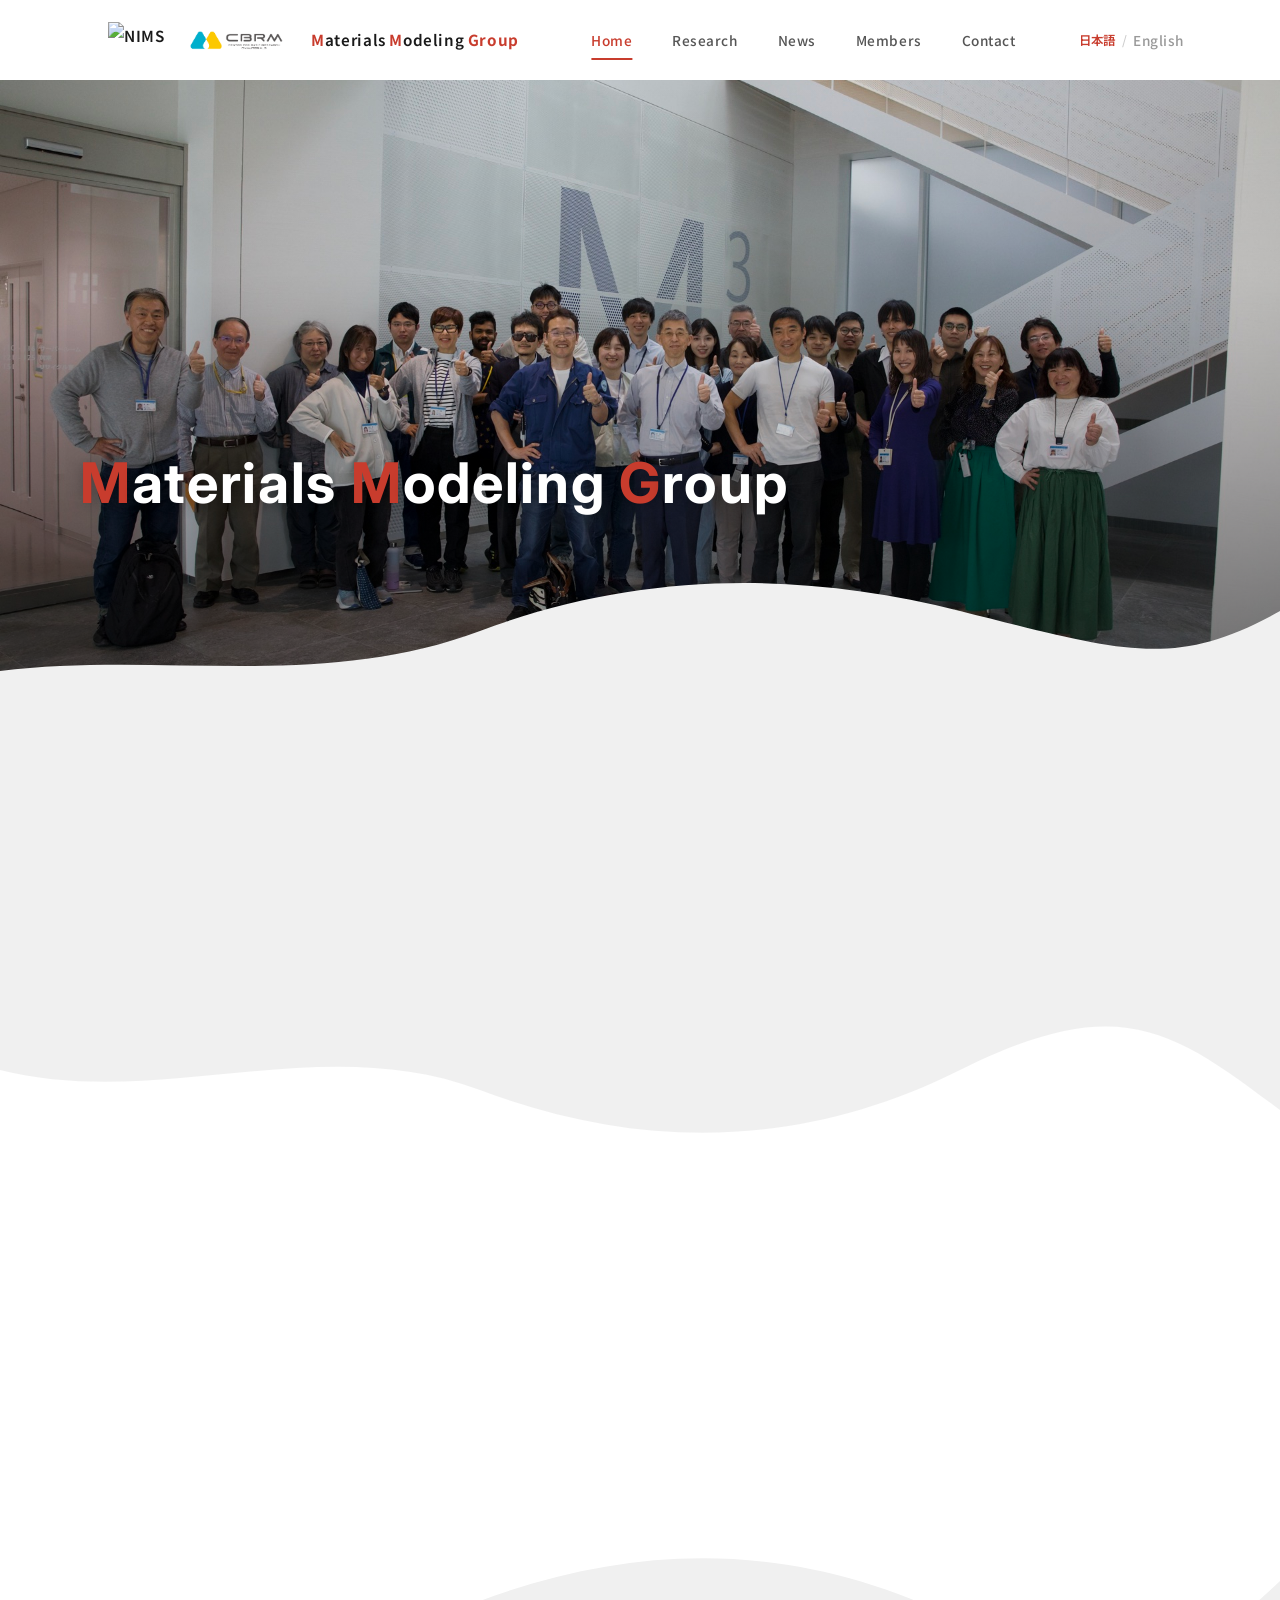
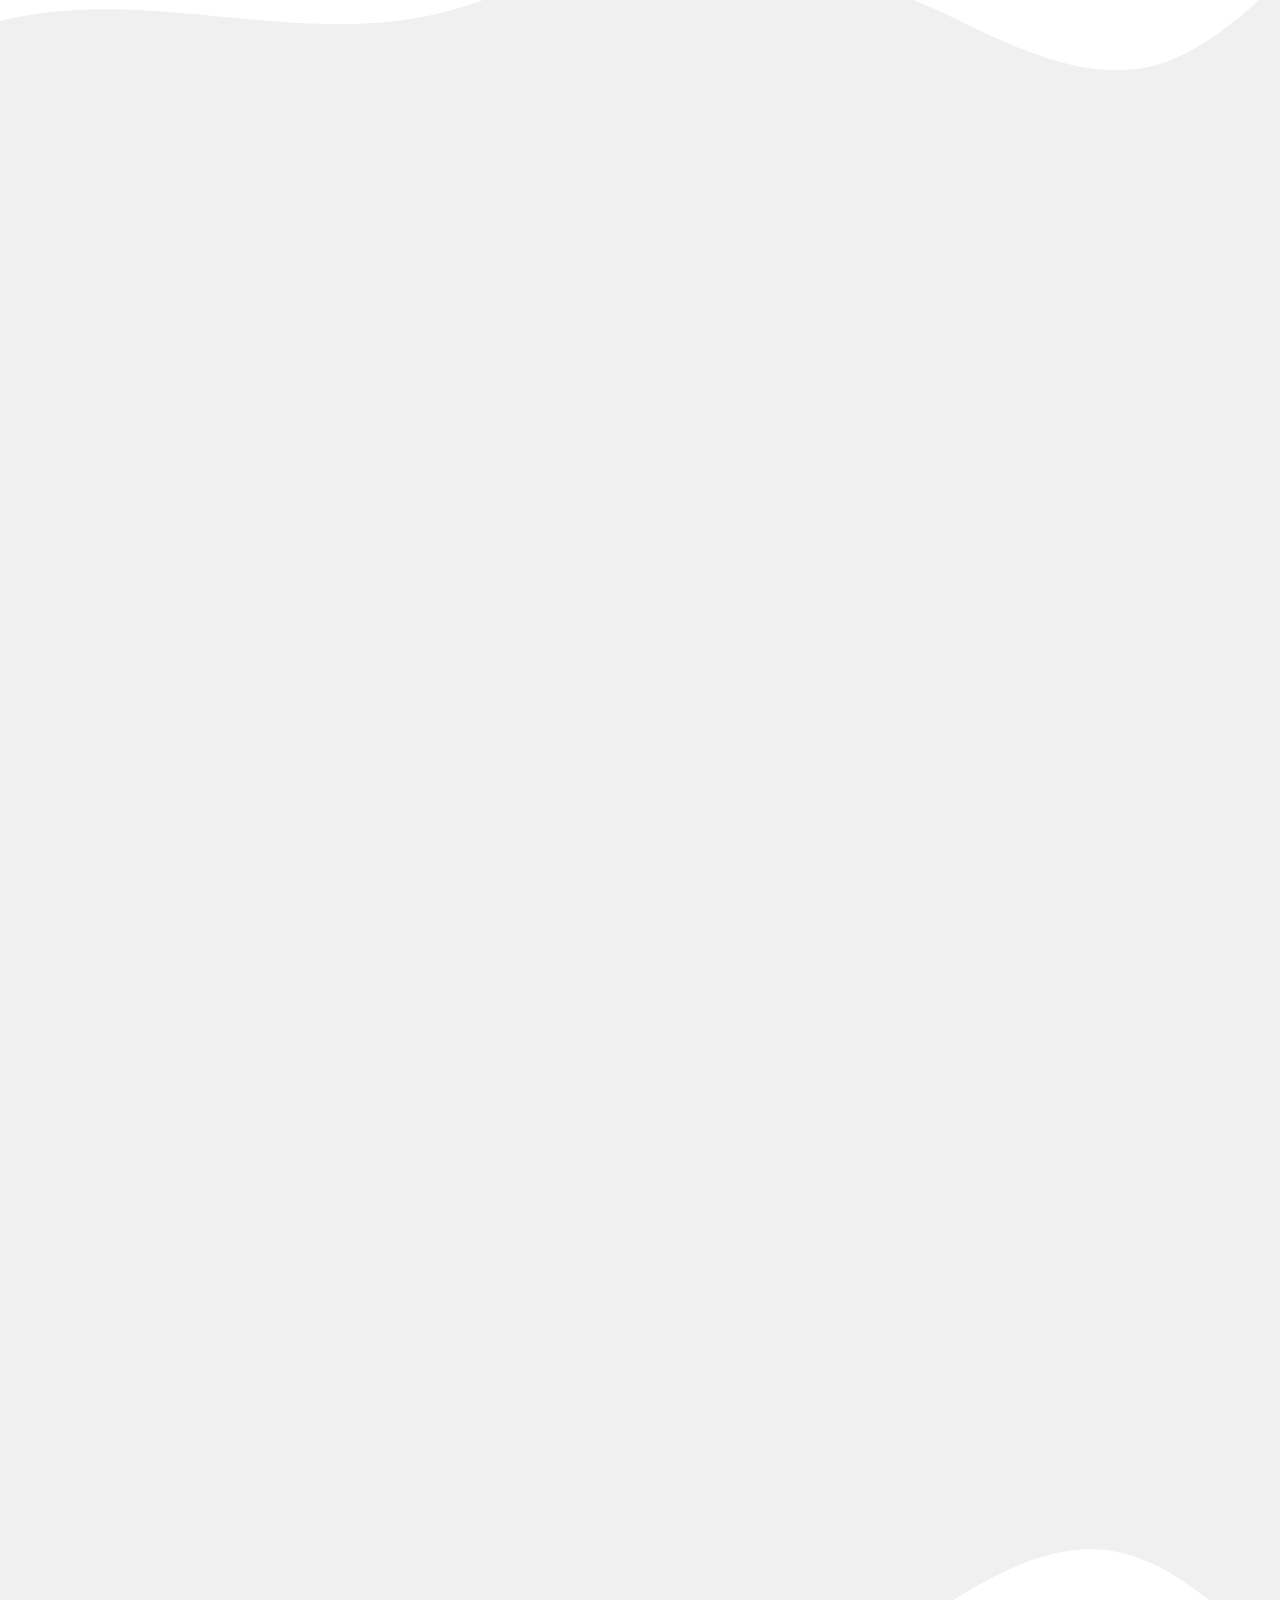
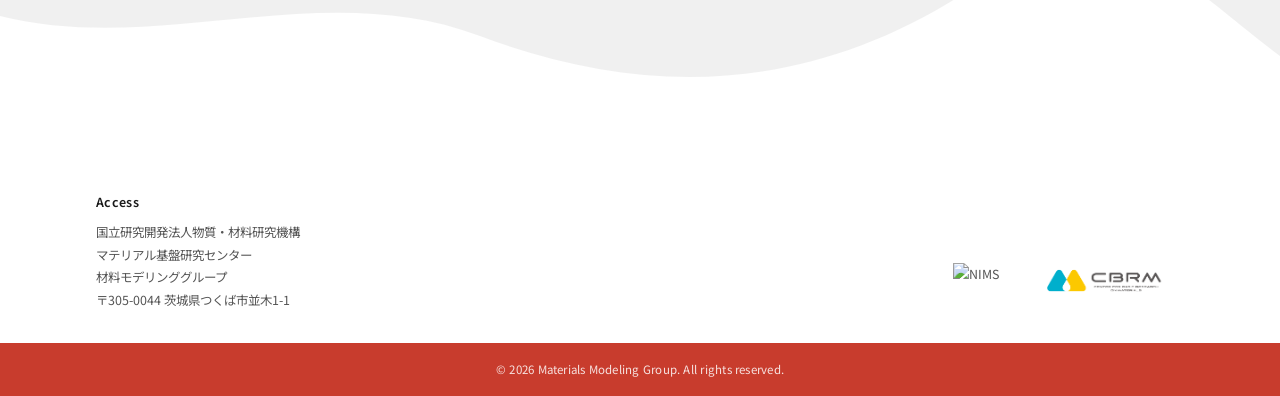
==== commit 7e388c91: "スマホ縦版ナビバーのグループ名を省略表示（Group → Gr.） 480px以下でMaterials Modeling GroupをMaterials Modeling Gr.に 省略し、ナビバーを" ====
--- a/index.html
+++ b/index.html
@@ -14,7 +14,7 @@
           <img src="images/logo_nims_ja_en.png" alt="NIMS">
           <img src="images/cbrm_logo_yoko.png" alt="CBRM">
         </div>
-        <span class="navbar-brand-text"><span>M</span>aterials <span>M</span>odeling <span>G</span>roup</span>
+        <span class="navbar-brand-text"><span>M</span>aterials <span>M</span>odeling <span>G</span><span class="group-full">roup</span><span class="group-short">r.</span></span>
       </a>
       <nav class="nav-links">
         <a href="index.html" class="active">Home</a>
--- a/css/style.css
+++ b/css/style.css
@@ -123,6 +123,10 @@
   font-weight: 700;
 }
 
+.group-short {
+  display: none;
+}
+
 .nav-links {
   display: flex;
   align-items: center;
@@ -1990,6 +1994,14 @@
     line-height: 1.2;
   }
 
+  .group-full {
+    display: none;
+  }
+
+  .group-short {
+    display: inline;
+  }
+
   .hamburger {
     display: flex;
   }
